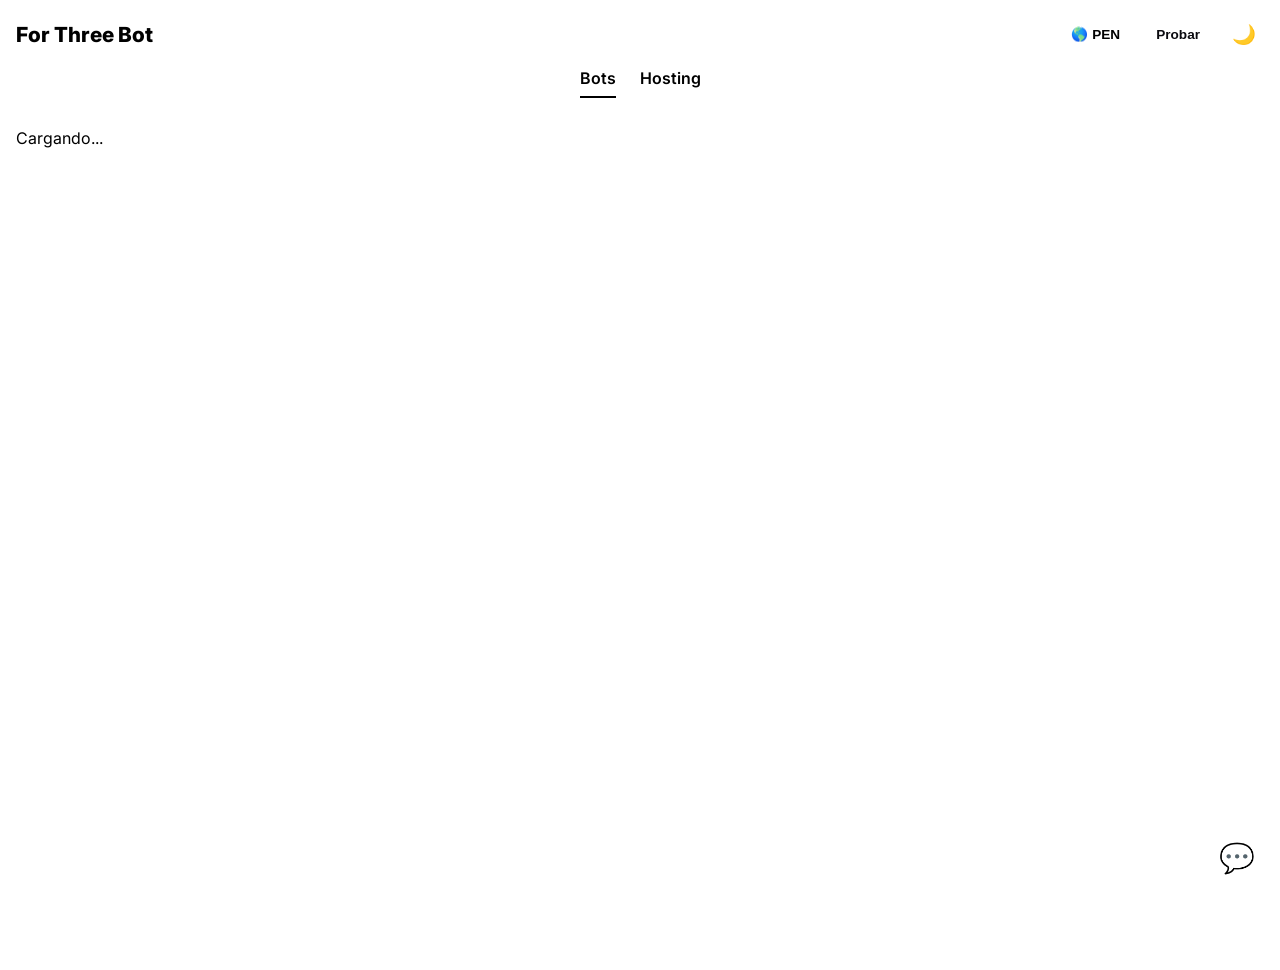
==== index.html @ 016d2f26 "Actualizar index.html" ====
<!DOCTYPE html>
<html lang="es">
<head>
<meta charset="UTF-8">
<meta name="viewport" content="width=device-width,initial-scale=1.0">
<title>For Three Bot</title>
<link href="https://fonts.googleapis.com/css2?family=Inter:wght@600;800&display=swap" rel="stylesheet">
<style>
:root[data-theme="dark"]{--bg:#0a0a0f;--card:#0f172a;--text:#f1f5f9;--muted:#94a3b8;--cyan:#00e5ff;--border:#1e293b;--green:#25D366}
:root[data-theme="light"]{--bg:#f1f5f9;--card:#ffffff;--text:#0f172a;--muted:#64748b;--cyan:#0891b2;--border:#cbd5e1;--green:#16a34a}
*{margin:0;padding:0;box-sizing:border-box;-webkit-tap-highlight-color:transparent}
body{background:var(--bg);color:var(--text);font-family:'Inter',sans-serif;padding-bottom:70px;transition:.3s}
.screen{display:none;min-height:100vh}.screen.active{display:block}
header{position:sticky;top:0;background:var(--bg);z-index:10;padding:14px 16px;border-bottom:1px solid var(--border)}
.topbar{display:flex;justify-content:space-between;align-items:center}
.logo{font-weight:800;font-size:1.3rem}
.currency-btn{background:var(--card);border:1px solid var(--border);padding:8px 12px;border-radius:50px;font-weight:700;cursor:pointer;font-size:.85rem;color:var(--cyan)}
.theme-btn{background:var(--card);border:1px solid var(--border);width:40px;height:40px;border-radius:50%;display:flex;align-items:center;justify-content:center;font-size:1.2rem;cursor:pointer}
.probar-btn{background:var(--cyan);color:#0a0a0f;font-weight:800;padding:8px 16px;border-radius:50px;cursor:pointer;font-size:.85rem;border:0}
.tabs{display:flex;gap:24px;justify-content:center;margin-top:14px}
.tab{color:var(--muted);font-weight:600;cursor:pointer;padding-bottom:8px;border-bottom:2px solid transparent}
.tab.active{color:var(--cyan);border-color:var(--cyan)}
.grid{display:grid;grid-template-columns:1fr 1fr;gap:14px;padding:16px}
.card{background:var(--card);border:1px solid var(--border);border-radius:14px;overflow:hidden}
.card-img{height:140px;background:#000;background-size:cover;background-position:center;position:relative}
.tag{position:absolute;top:10px;left:10px;background:var(--cyan);color:#0a0a0f;font-size:.65rem;font-weight:800;padding:4px 10px;border-radius:6px}
.card-body{padding:12px}
.card-title{font-size:.9rem;font-weight:700;margin-bottom:8px}
.card-price{font-size:1.1rem;font-weight:800;color:var(--cyan);margin-bottom:4px}
.card-price-sub{font-size:.7rem;color:var(--muted);margin-bottom:8px}
.btn-contratar{width:100%;background:var(--cyan);color:#0a0a0f;border:0;padding:12px;border-radius:10px;font-weight:800;cursor:pointer}
.wsp-float{position:fixed;bottom:16px;right:16px;width:54px;height:54px;background:var(--green);border-radius:50%;display:flex;align-items:center;justify-content:center;z-index:50;text-decoration:none;font-size:1.8rem}
</style>
</head>
<body>
<div id="tiendaScreen" class="screen active">
<header>
<div class="topbar">
<div class="logo">For Three Bot</div>
<div style="display:flex;gap:8px;align-items:center">
<button class="currency-btn" id="currencyBtn" onclick="openCurrency()">🌎 PEN</button>
<button class="probar-btn" onclick="show('demoScreen')">Probar</button>
<button class="theme-btn" id="themeBtn" onclick="toggleTheme()">🌙</button>
</div>
</div>
<div class="tabs"><div class="tab active" onclick="setTab('bots', this)">Bots</div><div class="tab" onclick="setTab('hosting', this)">Hosting</div></div>
</header>
<div class="grid" id="productos">Cargando...</div>
</div>

<a class="wsp-float" href="https://wa.me/51936994155" target="_blank">💬</a>
<script>
let currentTC=3.70;let currentCurrency=localStorage.getItem('currency')||'PEN';
const currencies={PEN:{sym:'S/',rate:1},USD:{sym:'$',rate:1/3.70},ARS:{sym:'$',rate:1/3.70*1000},CLP:{sym:'$',rate:1/3.70*950},BOB:{sym:'Bs',rate:1/3.70*7}};
async function getTipoCambio(){const c=localStorage.getItem('tc_pen_usd');const t=localStorage.getItem('tc_pen_usd_time');const d=24*60*60*1000;if(c&&t&&Date.now()-t<d){currentTC=parseFloat(c)}else{try{const r=await fetch('https://api.exchangerate-api.com/v4/latest/USD');const j=await r.json();currentTC=j.rates.PEN;localStorage.setItem('tc_pen_usd',currentTC);localStorage.setItem('tc_pen_usd_time',Date.now())}catch(e){currentTC=3.70}}currencies.USD.rate=1/currentTC;currencies.ARS.rate=1/currentTC*1000;currencies.CLP.rate=1/currentTC*950;currencies.BOB.rate=1/currentTC*7;updateCurrencyBtn();renderProductos()}
//FIN PARTE 1
function formatPrice(p){const c=currencies[currentCurrency];return`${c.sym} ${(p*c.rate).toFixed(2)}`}
function updateCurrencyBtn(){document.getElementById('currencyBtn').textContent=`🌎 ${currentCurrency}`}
function openCurrency(){const l=document.getElementById('currencyList');l.innerHTML=Object.keys(currencies).map(k=>`<div class="currency-item ${k===currentCurrency?'active':''}" onclick="selectCurrency('${k}')"><span>${k}</span><span>${currencies[k].sym}</span></div>`).join('');document.getElementById('currencyModal').classList.add('active')}
function closeCurrency(){document.getElementById('currencyModal').classList.remove('active')}
function selectCurrency(k){currentCurrency=k;localStorage.setItem('currency',k);updateCurrencyBtn();renderProductos();closeCurrency();toast(`Moneda: ${k}`)}
document.addEventListener('DOMContentLoaded',async()=>{await getTipoCambio();loadTheme()});
function loadTheme(){const s=localStorage.getItem('theme')||'dark';document.documentElement.setAttribute('data-theme',s);document.getElementById('themeBtn').textContent=s==='dark'?'🌙':'☀️'}
function toggleTheme(){const n=document.documentElement.getAttribute('data-theme')==='dark'?'light':'dark';document.documentElement.setAttribute('data-theme',n);localStorage.setItem('theme',n);document.getElementById('themeBtn').textContent=n==='dark'?'🌙':'☀️';toast(n==='dark'?'Oscuro':'Claro')}
function show(id){document.querySelectorAll('.screen').forEach(s=>s.classList.remove('active'));document.getElementById(id).classList.add('active')}
function toast(m){const t=document.getElementById('toast');t.textContent=m;t.classList.add('show');setTimeout(()=>t.classList.remove('show'),1500)}
const productosBots=[{id:1,nom:"Bot Grupos WhatsApp",precio:5,img:"https://images.unsplash.com/photo-1677442136019-21780ecad995?q=80&w=600",desc:"Bot completo 24/7. Descargas, IA, Admin.",features:["YT, TikTok, FB, IG","Juegos: PPT, Trivia","IA ChatGPT","Soporte 24/7"]},{id:2,nom:"Bot VIP",precio:25,img:"https://images.unsplash.com/photo-1485827404703-89b55fcc595e?q=80&w=600",desc:"Tu bot con tu marca. 100% único.",features:["Todo lo del Bot Grupos","Comandos propios","Logo propio","Hosting 1GB 1 mes"]}];
const productosHosting=[{id:3,nom:"Hosting 1GB RAM",precio:10,img:"https://images.unsplash.com/photo-1517694712202-14dd9538aa97?q=80&w=600",desc:"Para 1 bot. 99.9% Uptime.",features:["1GB RAM + 10GB SSD","Panel Pterodactyl","Backups diarios","Soporte 24/7"]},{id:4,nom:"Hosting 4GB RAM",precio:25,img:"https://images.unsplash.com/photo-1555066931-4365d14bab8c?q=80&w=600",desc:"Para 3-4 bots pesados.",features:["4GB RAM + 40GB SSD","DDoS Protection","Panel completo","Soporte prioritario"]}];
let currentTab='bots';let currentProduct=null;
function setTab(tab,el){currentTab=tab;document.querySelectorAll('.tab').forEach(t=>t.classList.remove('active'));el.classList.add('active');renderProductos()}
function renderProductos(){const d=currentTab==='bots'?productosBots:productosHosting;document.getElementById('productos').innerHTML=d.map(p=>`<div class="card"><div class="card-img" style="background-image:url('${p.img}')"><span class="tag">DIGITAL</span></div><div class="card-body"><div class="card-title">${p.nom}</div><div class="card-price">${formatPrice(p.precio)}</div><div class="card-price-sub">≈ S/ ${p.precio}.00 PEN</div><button class="btn-contratar" onclick="verInfo(${p.id})">Información</button></div></div>`).join('')}
//FIN PARTE 2
function verInfo(id){const d=currentTab==='bots'?productosBots:productosHosting;currentProduct=d.find(p=>p.id===id);document.getElementById('productDetail').innerHTML=`<div style="width:100%;height:240px;background-size:cover;background-position:center;border-radius:16px;margin-bottom:16px;background-image:url('${currentProduct.img}')"></div><div style="font-size:1.6rem;font-weight:800;margin-bottom:8px">${currentProduct.nom}</div><div style="font-size:2rem;font-weight:800;color:var(--cyan);margin-bottom:4px">${formatPrice(currentProduct.precio)}</div><div style="font-size:.85rem;color:var(--muted);margin-bottom:14px">≈ S/ ${currentProduct.precio}.00 PEN</div><div style="color:var(--muted);margin-bottom:18px">${currentProduct.desc}</div><ul style="list-style:none;margin-bottom:24px;background:var(--card);border:1px solid var(--border);border-radius:12px;padding:12px">${currentProduct.features.map(f=>`<li style="padding:10px 0;border-bottom:1px solid var(--border)">✓ ${f}</li>`).join('')}</ul><button style="width:100%;background:var(--green);color:#fff;border:0;padding:16px;border-radius:12px;font-weight:800;cursor:pointer;margin-bottom:10px" onclick="abrirPago()">Comprar</button><button style="width:100%;background:var(--card);color:var(--text);border:1px solid var(--border);padding:16px;border-radius:12px;font-weight:800;cursor:pointer" onclick="show('tiendaScreen')">← Volver</button>`;show('productScreen')}
function comprarDemo(){currentProduct=productosBots[0];abrirPago()}
const demoVideo=document.getElementById('demoVideo');const soundBtn=document.getElementById('soundBtn');
function openVideo(){document.getElementById('videoScreen').classList.add('active');demoVideo.play();demoVideo.muted=true;soundBtn.textContent='🔇'}
function closeVideo(){demoVideo.pause();demoVideo.currentTime=0;document.getElementById('videoScreen').classList.remove('active')}
function toggleVideoSound(){demoVideo.muted=!demoVideo.muted;soundBtn.textContent=demoVideo.muted?'🔇':'🔊';if(!demoVideo.paused)demoVideo.play()}
//FIN PARTE 3
<div id="demoScreen" class="screen"><header><div class="topbar"><button onclick="show('tiendaScreen')">←</button><div class="logo">For Three Bot</div></div></header><div style="padding:16px"><h1 style="color:var(--cyan);text-align:center">For Three Bot V1</h1><button onclick="comprarDemo()" style="width:100%;background:var(--green);color:#fff;padding:14px;border:0;border-radius:12px;font-weight:800;margin-top:12px">💚 Comprar Bot</button><button onclick="openVideo()" style="width:100%;background:transparent;color:var(--cyan);padding:14px;border:2px solid var(--cyan);border-radius:12px;font-weight:800;margin-top:10px">▶️ Ver cómo funciona</button></div></div>

<div id="videoScreen" class="video-screen" style="position:fixed;inset:0;background:#000;display:none;align-items:center;justify-content:center;z-index:200"><video id="demoVideo" loop playsinline style="width:100%;height:100%;object-fit:contain"><source src="demo.mp4"></video><button id="soundBtn" onclick="toggleVideoSound()" style="position:absolute;bottom:80px;left:24px;width:50px;height:50px;background:var(--cyan);border:0;border-radius:50%;font-size:1.5rem">🔇</button><button onclick="closeVideo()" style="position:absolute;bottom:20px;width:calc(100% - 32px);padding:14px;background:var(--card);border:1px solid var(--border);color:var(--text);border-radius:12px;font-weight:800">← Volver</button></div>

<div id="productScreen" class="screen"><header><div class="topbar"><button onclick="show('tiendaScreen')">←</button><div class="logo">Detalle</div></div></header><div style="padding:16px" id="productDetail"></div></div>

<div id="currencyModal" class="modal"><div class="modal-box"><h3>Elige tu moneda</h3><div id="currencyList" style="margin-top:12px"></div><button onclick="closeCurrency()" style="width:100%;margin-top:12px;padding:12px;background:var(--border);border:0;border-radius:12px;color:var(--text);font-weight:700;cursor:pointer">Cerrar</button></div></div>

<div id="pagoModal" class="modal"><div class="modal-box">
<h3>Checkout</h3>
<div style="display:flex;gap:8px;margin:16px 0;overflow-x:auto"><button class="payment-tab active" onclick="selectPayment('yape',event)">💜 Yape</button><button class="payment-tab" onclick="selectPayment('paypal',event)">🅿️ PayPal</button></div>
<div id="montoTotal" style="font-size:2rem;font-weight:800;color:var(--cyan);text-align:center;margin:16px 0">S/ 0.00</div>
<div id="tcInfo" style="font-size:.8rem;color:var(--muted);text-align:center;margin-bottom:12px">TC: Cargando...</div>
<div id="yapeContent"><p style="text-align:center;color:var(--muted)">Yapea a: 936994155</p></div>
<div id="paypalContent" style="display:none"><div style="background:rgba(0,0,0,.1);border:1px solid var(--border);border-radius:12px;padding:12px"><div style="display:flex;justify-content:space-between;padding:8px 0"><span>Subtotal</span><span id="paypalSubtotal">$0.00</span></div><div style="display:flex;justify-content:space-between;padding:8px 0"><span>Fee 5.4% + $0.30</span><span id="paypalFee">$0.00</span></div><div style="display:flex;justify-content:space-between;padding:8px 0;font-weight:800;color:var(--cyan)"><span>Total</span><span id="paypalTotal">$0.00</span></div></div><a id="paypalLink" target="_blank" style="display:block;width:100%;background:#0070ba;color:#fff;text-align:center;padding:14px;border-radius:12px;font-weight:800;margin-top:12px;text-decoration:none">Pagar con PayPal</a></div>
<button id="wspBtn" style="width:100%;background:var(--green);color:#fff;border:0;padding:14px;border-radius:12px;font-weight:800;margin-top:12px;cursor:pointer">💬 Enviar Comprobante</button>
<button onclick="cerrarPago()" style="width:100%;margin-top:8px;padding:12px;background:var(--border);border:0;border-radius:12px;color:var(--text);font-weight:700;cursor:pointer">Cerrar</button>
</div></div>

<div id="toast" class="toast"></div>
<script>
function abrirPago(){document.getElementById('pagoModal').classList.add('active');updateMontos()}
function cerrarPago(){document.getElementById('pagoModal').classList.remove('active')}
function selectPayment(t,ev){document.querySelectorAll('#paypalContent,#yapeContent').forEach(e=>e.style.display='none');document.querySelectorAll('.payment-tab').forEach(e=>e.classList.remove('active'));ev.target.classList.add('active');document.getElementById(t+'Content').style.display='block'}
function updateMontos(){const p=currentProduct.precio;const usd=p/currentTC;const fee=usd*0.054+0.30;const total=usd+fee;document.getElementById('montoTotal').textContent=`S/ ${p}.00`;document.getElementById('tcInfo').textContent=`TC del día: S/ ${currentTC.toFixed(2)}`;document.getElementById('paypalSubtotal').textContent=`$${usd.toFixed(2)}`;document.getElementById('paypalFee').textContent=`$${fee.toFixed(2)}`;document.getElementById('paypalTotal').textContent=`$${total.toFixed(2)}`;document.getElementById('paypalLink').href=`https://paypal.me/tuusuario/${total.toFixed(2)}`}
document.getElementById('wspBtn').onclick=()=>{window.open(`https://wa.me/51936994155?text=${encodeURIComponent(`Hola! Comprobante de ${currentProduct.nom} - S/ ${currentProduct.precio}.00`)}`,'_blank')}
</script>
</body>
</html>
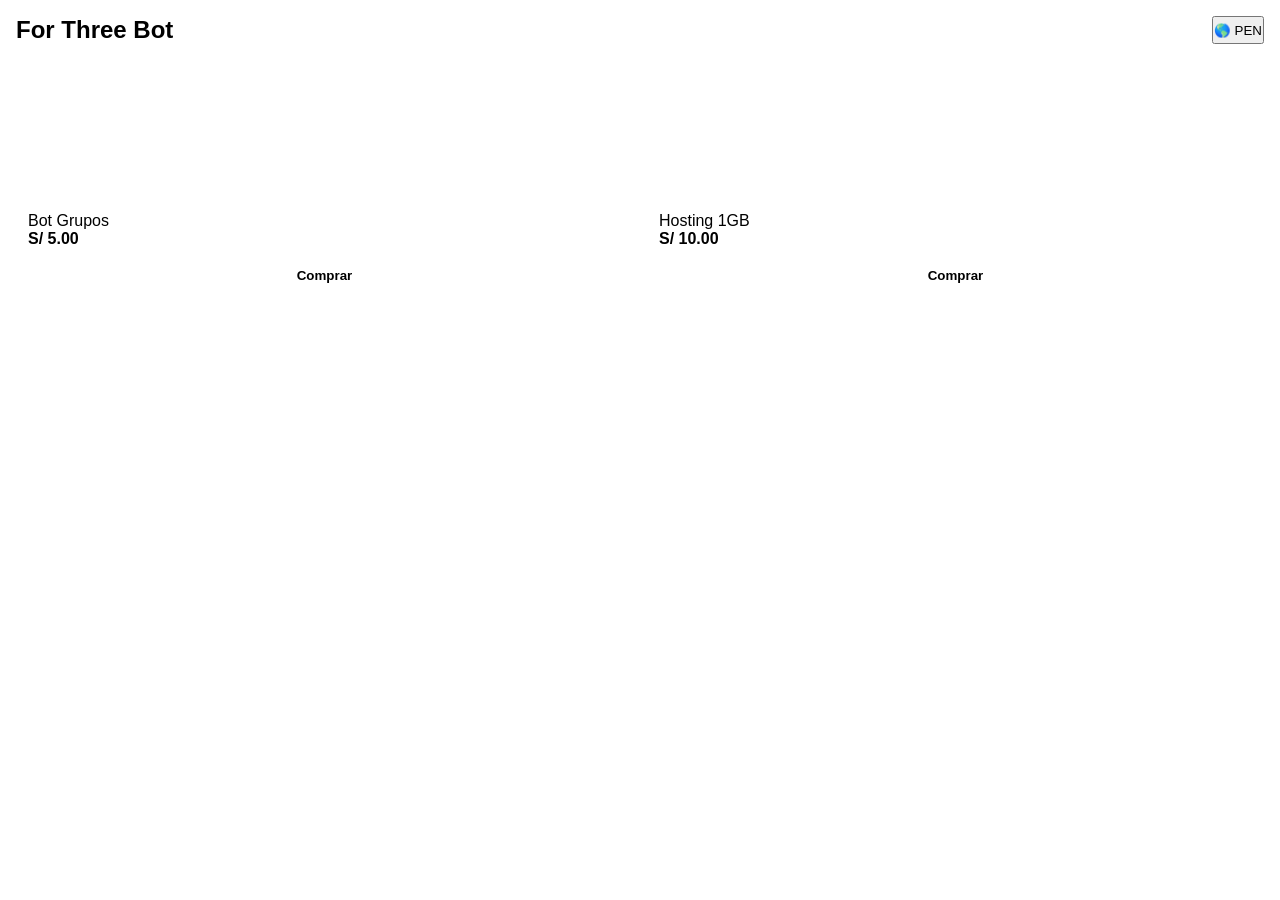
==== commit 9cb37824: "Actualizar index.html" ====
--- a/index.html
+++ b/index.html
@@ -1,108 +1 @@
-<!DOCTYPE html>
-<html lang="es">
-<head>
-<meta charset="UTF-8">
-<meta name="viewport" content="width=device-width,initial-scale=1.0">
-<title>For Three Bot</title>
-<link href="https://fonts.googleapis.com/css2?family=Inter:wght@600;800&display=swap" rel="stylesheet">
-<style>
-:root[data-theme="dark"]{--bg:#0a0a0f;--card:#0f172a;--text:#f1f5f9;--muted:#94a3b8;--cyan:#00e5ff;--border:#1e293b;--green:#25D366}
-:root[data-theme="light"]{--bg:#f1f5f9;--card:#ffffff;--text:#0f172a;--muted:#64748b;--cyan:#0891b2;--border:#cbd5e1;--green:#16a34a}
-*{margin:0;padding:0;box-sizing:border-box;-webkit-tap-highlight-color:transparent}
-body{background:var(--bg);color:var(--text);font-family:'Inter',sans-serif;padding-bottom:70px;transition:.3s}
-.screen{display:none;min-height:100vh}.screen.active{display:block}
-header{position:sticky;top:0;background:var(--bg);z-index:10;padding:14px 16px;border-bottom:1px solid var(--border)}
-.topbar{display:flex;justify-content:space-between;align-items:center}
-.logo{font-weight:800;font-size:1.3rem}
-.currency-btn{background:var(--card);border:1px solid var(--border);padding:8px 12px;border-radius:50px;font-weight:700;cursor:pointer;font-size:.85rem;color:var(--cyan)}
-.theme-btn{background:var(--card);border:1px solid var(--border);width:40px;height:40px;border-radius:50%;display:flex;align-items:center;justify-content:center;font-size:1.2rem;cursor:pointer}
-.probar-btn{background:var(--cyan);color:#0a0a0f;font-weight:800;padding:8px 16px;border-radius:50px;cursor:pointer;font-size:.85rem;border:0}
-.tabs{display:flex;gap:24px;justify-content:center;margin-top:14px}
-.tab{color:var(--muted);font-weight:600;cursor:pointer;padding-bottom:8px;border-bottom:2px solid transparent}
-.tab.active{color:var(--cyan);border-color:var(--cyan)}
-.grid{display:grid;grid-template-columns:1fr 1fr;gap:14px;padding:16px}
-.card{background:var(--card);border:1px solid var(--border);border-radius:14px;overflow:hidden}
-.card-img{height:140px;background:#000;background-size:cover;background-position:center;position:relative}
-.tag{position:absolute;top:10px;left:10px;background:var(--cyan);color:#0a0a0f;font-size:.65rem;font-weight:800;padding:4px 10px;border-radius:6px}
-.card-body{padding:12px}
-.card-title{font-size:.9rem;font-weight:700;margin-bottom:8px}
-.card-price{font-size:1.1rem;font-weight:800;color:var(--cyan);margin-bottom:4px}
-.card-price-sub{font-size:.7rem;color:var(--muted);margin-bottom:8px}
-.btn-contratar{width:100%;background:var(--cyan);color:#0a0a0f;border:0;padding:12px;border-radius:10px;font-weight:800;cursor:pointer}
-.wsp-float{position:fixed;bottom:16px;right:16px;width:54px;height:54px;background:var(--green);border-radius:50%;display:flex;align-items:center;justify-content:center;z-index:50;text-decoration:none;font-size:1.8rem}
-</style>
-</head>
-<body>
-<div id="tiendaScreen" class="screen active">
-<header>
-<div class="topbar">
-<div class="logo">For Three Bot</div>
-<div style="display:flex;gap:8px;align-items:center">
-<button class="currency-btn" id="currencyBtn" onclick="openCurrency()">🌎 PEN</button>
-<button class="probar-btn" onclick="show('demoScreen')">Probar</button>
-<button class="theme-btn" id="themeBtn" onclick="toggleTheme()">🌙</button>
-</div>
-</div>
-<div class="tabs"><div class="tab active" onclick="setTab('bots', this)">Bots</div><div class="tab" onclick="setTab('hosting', this)">Hosting</div></div>
-</header>
-<div class="grid" id="productos">Cargando...</div>
-</div>
-
-<a class="wsp-float" href="https://wa.me/51936994155" target="_blank">💬</a>
-<script>
-let currentTC=3.70;let currentCurrency=localStorage.getItem('currency')||'PEN';
-const currencies={PEN:{sym:'S/',rate:1},USD:{sym:'$',rate:1/3.70},ARS:{sym:'$',rate:1/3.70*1000},CLP:{sym:'$',rate:1/3.70*950},BOB:{sym:'Bs',rate:1/3.70*7}};
-async function getTipoCambio(){const c=localStorage.getItem('tc_pen_usd');const t=localStorage.getItem('tc_pen_usd_time');const d=24*60*60*1000;if(c&&t&&Date.now()-t<d){currentTC=parseFloat(c)}else{try{const r=await fetch('https://api.exchangerate-api.com/v4/latest/USD');const j=await r.json();currentTC=j.rates.PEN;localStorage.setItem('tc_pen_usd',currentTC);localStorage.setItem('tc_pen_usd_time',Date.now())}catch(e){currentTC=3.70}}currencies.USD.rate=1/currentTC;currencies.ARS.rate=1/currentTC*1000;currencies.CLP.rate=1/currentTC*950;currencies.BOB.rate=1/currentTC*7;updateCurrencyBtn();renderProductos()}
-//FIN PARTE 1
-function formatPrice(p){const c=currencies[currentCurrency];return`${c.sym} ${(p*c.rate).toFixed(2)}`}
-function updateCurrencyBtn(){document.getElementById('currencyBtn').textContent=`🌎 ${currentCurrency}`}
-function openCurrency(){const l=document.getElementById('currencyList');l.innerHTML=Object.keys(currencies).map(k=>`<div class="currency-item ${k===currentCurrency?'active':''}" onclick="selectCurrency('${k}')"><span>${k}</span><span>${currencies[k].sym}</span></div>`).join('');document.getElementById('currencyModal').classList.add('active')}
-function closeCurrency(){document.getElementById('currencyModal').classList.remove('active')}
-function selectCurrency(k){currentCurrency=k;localStorage.setItem('currency',k);updateCurrencyBtn();renderProductos();closeCurrency();toast(`Moneda: ${k}`)}
-document.addEventListener('DOMContentLoaded',async()=>{await getTipoCambio();loadTheme()});
-function loadTheme(){const s=localStorage.getItem('theme')||'dark';document.documentElement.setAttribute('data-theme',s);document.getElementById('themeBtn').textContent=s==='dark'?'🌙':'☀️'}
-function toggleTheme(){const n=document.documentElement.getAttribute('data-theme')==='dark'?'light':'dark';document.documentElement.setAttribute('data-theme',n);localStorage.setItem('theme',n);document.getElementById('themeBtn').textContent=n==='dark'?'🌙':'☀️';toast(n==='dark'?'Oscuro':'Claro')}
-function show(id){document.querySelectorAll('.screen').forEach(s=>s.classList.remove('active'));document.getElementById(id).classList.add('active')}
-function toast(m){const t=document.getElementById('toast');t.textContent=m;t.classList.add('show');setTimeout(()=>t.classList.remove('show'),1500)}
-const productosBots=[{id:1,nom:"Bot Grupos WhatsApp",precio:5,img:"https://images.unsplash.com/photo-1677442136019-21780ecad995?q=80&w=600",desc:"Bot completo 24/7. Descargas, IA, Admin.",features:["YT, TikTok, FB, IG","Juegos: PPT, Trivia","IA ChatGPT","Soporte 24/7"]},{id:2,nom:"Bot VIP",precio:25,img:"https://images.unsplash.com/photo-1485827404703-89b55fcc595e?q=80&w=600",desc:"Tu bot con tu marca. 100% único.",features:["Todo lo del Bot Grupos","Comandos propios","Logo propio","Hosting 1GB 1 mes"]}];
-const productosHosting=[{id:3,nom:"Hosting 1GB RAM",precio:10,img:"https://images.unsplash.com/photo-1517694712202-14dd9538aa97?q=80&w=600",desc:"Para 1 bot. 99.9% Uptime.",features:["1GB RAM + 10GB SSD","Panel Pterodactyl","Backups diarios","Soporte 24/7"]},{id:4,nom:"Hosting 4GB RAM",precio:25,img:"https://images.unsplash.com/photo-1555066931-4365d14bab8c?q=80&w=600",desc:"Para 3-4 bots pesados.",features:["4GB RAM + 40GB SSD","DDoS Protection","Panel completo","Soporte prioritario"]}];
-let currentTab='bots';let currentProduct=null;
-function setTab(tab,el){currentTab=tab;document.querySelectorAll('.tab').forEach(t=>t.classList.remove('active'));el.classList.add('active');renderProductos()}
-function renderProductos(){const d=currentTab==='bots'?productosBots:productosHosting;document.getElementById('productos').innerHTML=d.map(p=>`<div class="card"><div class="card-img" style="background-image:url('${p.img}')"><span class="tag">DIGITAL</span></div><div class="card-body"><div class="card-title">${p.nom}</div><div class="card-price">${formatPrice(p.precio)}</div><div class="card-price-sub">≈ S/ ${p.precio}.00 PEN</div><button class="btn-contratar" onclick="verInfo(${p.id})">Información</button></div></div>`).join('')}
-//FIN PARTE 2
-function verInfo(id){const d=currentTab==='bots'?productosBots:productosHosting;currentProduct=d.find(p=>p.id===id);document.getElementById('productDetail').innerHTML=`<div style="width:100%;height:240px;background-size:cover;background-position:center;border-radius:16px;margin-bottom:16px;background-image:url('${currentProduct.img}')"></div><div style="font-size:1.6rem;font-weight:800;margin-bottom:8px">${currentProduct.nom}</div><div style="font-size:2rem;font-weight:800;color:var(--cyan);margin-bottom:4px">${formatPrice(currentProduct.precio)}</div><div style="font-size:.85rem;color:var(--muted);margin-bottom:14px">≈ S/ ${currentProduct.precio}.00 PEN</div><div style="color:var(--muted);margin-bottom:18px">${currentProduct.desc}</div><ul style="list-style:none;margin-bottom:24px;background:var(--card);border:1px solid var(--border);border-radius:12px;padding:12px">${currentProduct.features.map(f=>`<li style="padding:10px 0;border-bottom:1px solid var(--border)">✓ ${f}</li>`).join('')}</ul><button style="width:100%;background:var(--green);color:#fff;border:0;padding:16px;border-radius:12px;font-weight:800;cursor:pointer;margin-bottom:10px" onclick="abrirPago()">Comprar</button><button style="width:100%;background:var(--card);color:var(--text);border:1px solid var(--border);padding:16px;border-radius:12px;font-weight:800;cursor:pointer" onclick="show('tiendaScreen')">← Volver</button>`;show('productScreen')}
-function comprarDemo(){currentProduct=productosBots[0];abrirPago()}
-const demoVideo=document.getElementById('demoVideo');const soundBtn=document.getElementById('soundBtn');
-function openVideo(){document.getElementById('videoScreen').classList.add('active');demoVideo.play();demoVideo.muted=true;soundBtn.textContent='🔇'}
-function closeVideo(){demoVideo.pause();demoVideo.currentTime=0;document.getElementById('videoScreen').classList.remove('active')}
-function toggleVideoSound(){demoVideo.muted=!demoVideo.muted;soundBtn.textContent=demoVideo.muted?'🔇':'🔊';if(!demoVideo.paused)demoVideo.play()}
-//FIN PARTE 3
-<div id="demoScreen" class="screen"><header><div class="topbar"><button onclick="show('tiendaScreen')">←</button><div class="logo">For Three Bot</div></div></header><div style="padding:16px"><h1 style="color:var(--cyan);text-align:center">For Three Bot V1</h1><button onclick="comprarDemo()" style="width:100%;background:var(--green);color:#fff;padding:14px;border:0;border-radius:12px;font-weight:800;margin-top:12px">💚 Comprar Bot</button><button onclick="openVideo()" style="width:100%;background:transparent;color:var(--cyan);padding:14px;border:2px solid var(--cyan);border-radius:12px;font-weight:800;margin-top:10px">▶️ Ver cómo funciona</button></div></div>
-
-<div id="videoScreen" class="video-screen" style="position:fixed;inset:0;background:#000;display:none;align-items:center;justify-content:center;z-index:200"><video id="demoVideo" loop playsinline style="width:100%;height:100%;object-fit:contain"><source src="demo.mp4"></video><button id="soundBtn" onclick="toggleVideoSound()" style="position:absolute;bottom:80px;left:24px;width:50px;height:50px;background:var(--cyan);border:0;border-radius:50%;font-size:1.5rem">🔇</button><button onclick="closeVideo()" style="position:absolute;bottom:20px;width:calc(100% - 32px);padding:14px;background:var(--card);border:1px solid var(--border);color:var(--text);border-radius:12px;font-weight:800">← Volver</button></div>
-
-<div id="productScreen" class="screen"><header><div class="topbar"><button onclick="show('tiendaScreen')">←</button><div class="logo">Detalle</div></div></header><div style="padding:16px" id="productDetail"></div></div>
-
-<div id="currencyModal" class="modal"><div class="modal-box"><h3>Elige tu moneda</h3><div id="currencyList" style="margin-top:12px"></div><button onclick="closeCurrency()" style="width:100%;margin-top:12px;padding:12px;background:var(--border);border:0;border-radius:12px;color:var(--text);font-weight:700;cursor:pointer">Cerrar</button></div></div>
-
-<div id="pagoModal" class="modal"><div class="modal-box">
-<h3>Checkout</h3>
-<div style="display:flex;gap:8px;margin:16px 0;overflow-x:auto"><button class="payment-tab active" onclick="selectPayment('yape',event)">💜 Yape</button><button class="payment-tab" onclick="selectPayment('paypal',event)">🅿️ PayPal</button></div>
-<div id="montoTotal" style="font-size:2rem;font-weight:800;color:var(--cyan);text-align:center;margin:16px 0">S/ 0.00</div>
-<div id="tcInfo" style="font-size:.8rem;color:var(--muted);text-align:center;margin-bottom:12px">TC: Cargando...</div>
-<div id="yapeContent"><p style="text-align:center;color:var(--muted)">Yapea a: 936994155</p></div>
-<div id="paypalContent" style="display:none"><div style="background:rgba(0,0,0,.1);border:1px solid var(--border);border-radius:12px;padding:12px"><div style="display:flex;justify-content:space-between;padding:8px 0"><span>Subtotal</span><span id="paypalSubtotal">$0.00</span></div><div style="display:flex;justify-content:space-between;padding:8px 0"><span>Fee 5.4% + $0.30</span><span id="paypalFee">$0.00</span></div><div style="display:flex;justify-content:space-between;padding:8px 0;font-weight:800;color:var(--cyan)"><span>Total</span><span id="paypalTotal">$0.00</span></div></div><a id="paypalLink" target="_blank" style="display:block;width:100%;background:#0070ba;color:#fff;text-align:center;padding:14px;border-radius:12px;font-weight:800;margin-top:12px;text-decoration:none">Pagar con PayPal</a></div>
-<button id="wspBtn" style="width:100%;background:var(--green);color:#fff;border:0;padding:14px;border-radius:12px;font-weight:800;margin-top:12px;cursor:pointer">💬 Enviar Comprobante</button>
-<button onclick="cerrarPago()" style="width:100%;margin-top:8px;padding:12px;background:var(--border);border:0;border-radius:12px;color:var(--text);font-weight:700;cursor:pointer">Cerrar</button>
-</div></div>
-
-<div id="toast" class="toast"></div>
-<script>
-function abrirPago(){document.getElementById('pagoModal').classList.add('active');updateMontos()}
-function cerrarPago(){document.getElementById('pagoModal').classList.remove('active')}
-function selectPayment(t,ev){document.querySelectorAll('#paypalContent,#yapeContent').forEach(e=>e.style.display='none');document.querySelectorAll('.payment-tab').forEach(e=>e.classList.remove('active'));ev.target.classList.add('active');document.getElementById(t+'Content').style.display='block'}
-function updateMontos(){const p=currentProduct.precio;const usd=p/currentTC;const fee=usd*0.054+0.30;const total=usd+fee;document.getElementById('montoTotal').textContent=`S/ ${p}.00`;document.getElementById('tcInfo').textContent=`TC del día: S/ ${currentTC.toFixed(2)}`;document.getElementById('paypalSubtotal').textContent=`$${usd.toFixed(2)}`;document.getElementById('paypalFee').textContent=`$${fee.toFixed(2)}`;document.getElementById('paypalTotal').textContent=`$${total.toFixed(2)}`;document.getElementById('paypalLink').href=`https://paypal.me/tuusuario/${total.toFixed(2)}`}
-document.getElementById('wspBtn').onclick=()=>{window.open(`https://wa.me/51936994155?text=${encodeURIComponent(`Hola! Comprobante de ${currentProduct.nom} - S/ ${currentProduct.precio}.00`)}`,'_blank')}
-</script>
-</body>
-</html>
+<!DOCTYPE html><html lang="es"><head><meta charset="UTF-8"><meta name="viewport" content="width=device-width,initial-scale=1.0"><title>For Three Bot</title><style>:root[data-theme="dark"]{--bg:#0a0a0f;--card:#0f172a;--text:#f1f5f9;--muted:#94a3b8;--cyan:#00e5ff;--border:#1e293b;--green:#25D366}:root[data-theme="light"]{--bg:#f1f5f9;--card:#fff;--text:#0f172a;--muted:#64748b;--cyan:#0891b2;--border:#cbd5e1;--green:#16a34a}*{margin:0;padding:0;box-sizing:border-box}body{background:var(--bg);color:var(--text);font-family:Inter,sans-serif;padding:16px}.screen{display:none}.screen.active{display:block}.topbar{display:flex;justify-content:space-between}.grid{display:grid;grid-template-columns:1fr 1fr;gap:14px;margin-top:16px}.card{background:var(--card);border:1px solid var(--border);border-radius:14px;overflow:hidden}.card-img{height:140px;background-size:cover}.card-body{padding:12px}.card-price{color:var(--cyan);font-weight:800}.btn{background:var(--cyan);color:#000;border:0;padding:12px;border-radius:10px;width:100%;font-weight:800;margin-top:8px}</style></head><body><div id="tiendaScreen" class="screen active"><div class="topbar"><h2>For Three Bot</h2><button id="currencyBtn" onclick="alert('USD, PEN, ARS')">🌎 PEN</button></div><div class="grid" id="productos">Cargando...</div></div><script>let currentTC=3.70;const products=[{nom:"Bot Grupos",precio:5,img:"https://images.unsplash.com/photo-1677442136019-21780ecad995?q=80&w=600"},{nom:"Hosting 1GB",precio:10,img:"https://images.unsplash.com/photo-1517694712202-14dd9538aa97?q=80&w=600"}];async function getTipoCambio(){try{const r=await fetch('https://api.exchangerate-api.com/v4/latest/USD');const j=await r.json();currentTC=j.rates.PEN}catch(e){currentTC=3.70}renderProductos()}function renderProductos(){document.getElementById('productos').innerHTML=products.map(p=>`<div class="card"><div class="card-img" style="background-image:url('${p.img}')"></div><div class="card-body"><div>${p.nom}</div><div class="card-price">S/ ${p.precio}.00</div><button class="btn">Comprar</button></div></div>`).join('')}document.addEventListener('DOMContentLoaded',getTipoCambio);</script></body></html>
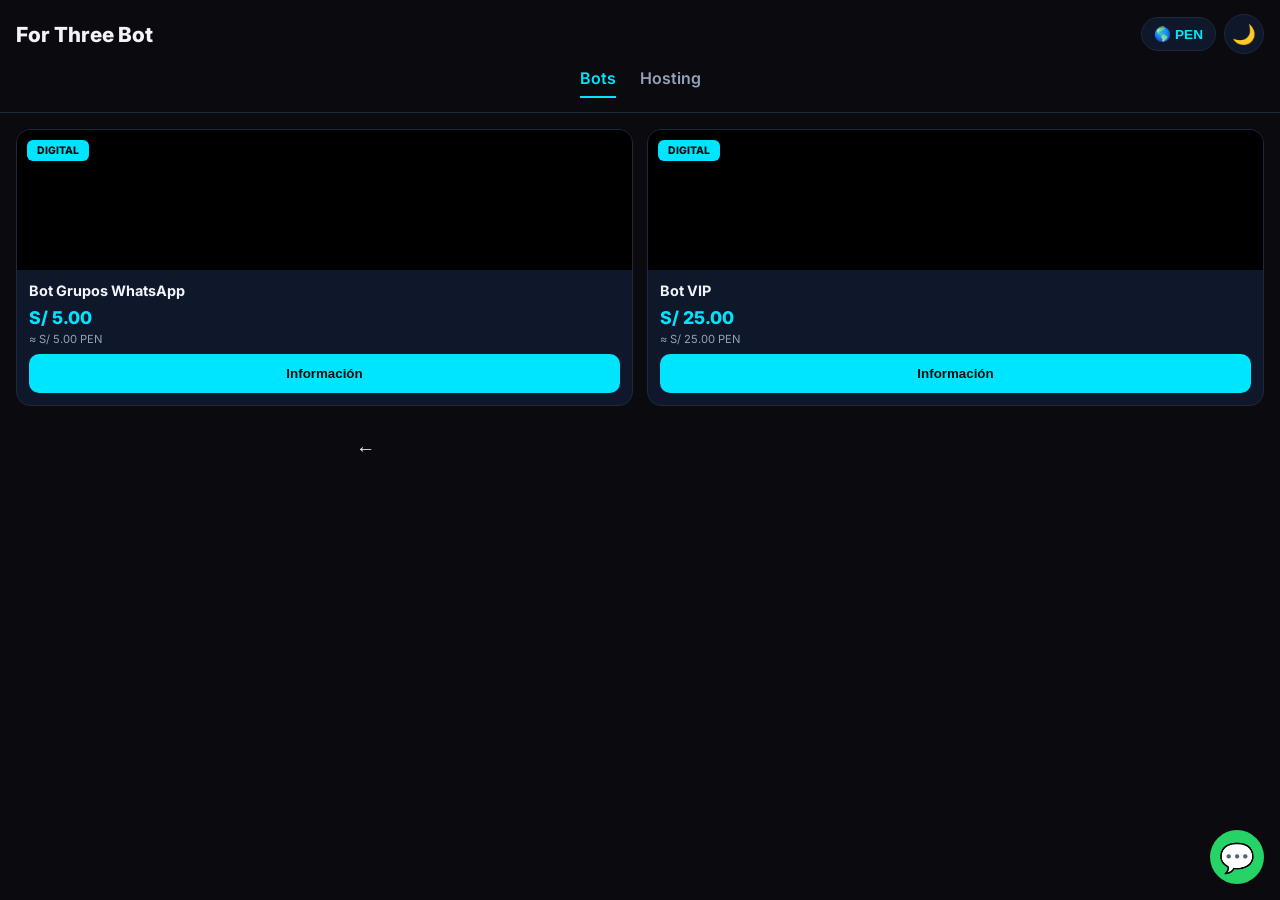
==== commit 3c1aeee3: "Actualizar index.html" ====
--- a/index.html
+++ b/index.html
@@ -1 +1,132 @@
-<!DOCTYPE html><html lang="es"><head><meta charset="UTF-8"><meta name="viewport" content="width=device-width,initial-scale=1.0"><title>For Three Bot</title><style>:root[data-theme="dark"]{--bg:#0a0a0f;--card:#0f172a;--text:#f1f5f9;--muted:#94a3b8;--cyan:#00e5ff;--border:#1e293b;--green:#25D366}:root[data-theme="light"]{--bg:#f1f5f9;--card:#fff;--text:#0f172a;--muted:#64748b;--cyan:#0891b2;--border:#cbd5e1;--green:#16a34a}*{margin:0;padding:0;box-sizing:border-box}body{background:var(--bg);color:var(--text);font-family:Inter,sans-serif;padding:16px}.screen{display:none}.screen.active{display:block}.topbar{display:flex;justify-content:space-between}.grid{display:grid;grid-template-columns:1fr 1fr;gap:14px;margin-top:16px}.card{background:var(--card);border:1px solid var(--border);border-radius:14px;overflow:hidden}.card-img{height:140px;background-size:cover}.card-body{padding:12px}.card-price{color:var(--cyan);font-weight:800}.btn{background:var(--cyan);color:#000;border:0;padding:12px;border-radius:10px;width:100%;font-weight:800;margin-top:8px}</style></head><body><div id="tiendaScreen" class="screen active"><div class="topbar"><h2>For Three Bot</h2><button id="currencyBtn" onclick="alert('USD, PEN, ARS')">🌎 PEN</button></div><div class="grid" id="productos">Cargando...</div></div><script>let currentTC=3.70;const products=[{nom:"Bot Grupos",precio:5,img:"https://images.unsplash.com/photo-1677442136019-21780ecad995?q=80&w=600"},{nom:"Hosting 1GB",precio:10,img:"https://images.unsplash.com/photo-1517694712202-14dd9538aa97?q=80&w=600"}];async function getTipoCambio(){try{const r=await fetch('https://api.exchangerate-api.com/v4/latest/USD');const j=await r.json();currentTC=j.rates.PEN}catch(e){currentTC=3.70}renderProductos()}function renderProductos(){document.getElementById('productos').innerHTML=products.map(p=>`<div class="card"><div class="card-img" style="background-image:url('${p.img}')"></div><div class="card-body"><div>${p.nom}</div><div class="card-price">S/ ${p.precio}.00</div><button class="btn">Comprar</button></div></div>`).join('')}document.addEventListener('DOMContentLoaded',getTipoCambio);</script></body></html>+<!DOCTYPE html>
+<html lang="es">
+<head>
+<meta charset="UTF-8">
+<meta name="viewport" content="width=device-width,initial-scale=1.0">
+<title>For Three Bot</title>
+<link href="https://fonts.googleapis.com/css2?family=Inter:wght@600;800&display=swap" rel="stylesheet">
+<style>
+:root[data-theme="dark"]{--bg:#0a0a0f;--card:#0f172a;--text:#f1f5f9;--muted:#94a3b8;--cyan:#00e5ff;--border:#1e293b;--green:#25D366}
+:root[data-theme="light"]{--bg:#f1f5f9;--card:#ffffff;--text:#0f172a;--muted:#64748b;--cyan:#0891b2;--border:#cbd5e1;--green:#16a34a}
+*{margin:0;padding:0;box-sizing:border-box}
+body{background:var(--bg);color:var(--text);font-family:'Inter',sans-serif;padding-bottom:70px}
+header{position:sticky;top:0;background:var(--bg);z-index:10;padding:14px 16px;border-bottom:1px solid var(--border)}
+.topbar{display:flex;justify-content:space-between;align-items:center}
+.logo{font-weight:800;font-size:1.3rem}
+.currency-btn{background:var(--card);border:1px solid var(--border);padding:8px 12px;border-radius:50px;font-weight:700;cursor:pointer;font-size:.85rem;color:var(--cyan)}
+.theme-btn{background:var(--card);border:1px solid var(--border);width:40px;height:40px;border-radius:50%;display:flex;align-items:center;justify-content:center;font-size:1.2rem;cursor:pointer}
+.tabs{display:flex;gap:24px;justify-content:center;margin-top:14px}
+.tab{color:var(--muted);font-weight:600;cursor:pointer;padding-bottom:8px;border-bottom:2px solid transparent}
+.tab.active{color:var(--cyan);border-color:var(--cyan)}
+.grid{display:grid;grid-template-columns:1fr 1fr;gap:14px;padding:16px}
+.card{background:var(--card);border:1px solid var(--border);border-radius:14px;overflow:hidden}
+.card-img{height:140px;background:#000;background-size:cover;background-position:center;position:relative}
+.tag{position:absolute;top:10px;left:10px;background:var(--cyan);color:#0a0a0f;font-size:.65rem;font-weight:800;padding:4px 10px;border-radius:6px}
+.card-body{padding:12px}
+.card-title{font-size:.9rem;font-weight:700;margin-bottom:8px}
+.card-price{font-size:1.1rem;font-weight:800;color:var(--cyan);margin-bottom:4px}
+.card-price-sub{font-size:.7rem;color:var(--muted);margin-bottom:8px}
+.btn-contratar{width:100%;background:var(--cyan);color:#0a0a0f;border:0;padding:12px;border-radius:10px;font-weight:800;cursor:pointer}
+.modal{position:fixed;inset:0;background:rgba(0,0,0,.7);backdrop-filter:blur(12px);display:none;align-items:center;justify-content:center;z-index:99;padding:16px}
+.modal.active{display:flex}
+.modal-box{background:var(--card);border:1px solid var(--cyan);border-radius:20px;width:100%;max-width:380px;padding:16px}
+.currency-item{padding:12px;border:1px solid var(--border);border-radius:12px;cursor:pointer;margin-bottom:8px;display:flex;justify-content:space-between}
+.currency-item.active{background:var(--cyan);color:#0a0a0f}
+.toast{position:fixed;bottom:80px;left:50%;transform:translateX(-50%);background:var(--card);border:1px solid var(--cyan);padding:10px 14px;border-radius:8px;opacity:0;transition:.2s;z-index:999}
+.toast.show{opacity:1}
+.wsp-float{position:fixed;bottom:16px;right:16px;width:54px;height:54px;background:var(--green);border-radius:50%;display:flex;align-items:center;justify-content:center;z-index:50;text-decoration:none;font-size:1.8rem}
+</style>
+</head>
+<body>
+<div id="tiendaScreen" class="screen active">
+<header>
+<div class="topbar">
+<div class="logo">For Three Bot</div>
+<div style="display:flex;gap:8px;align-items:center">
+<button class="currency-btn" id="currencyBtn" onclick="openCurrency()">🌎 PEN</button>
+<button class="theme-btn" id="themeBtn" onclick="toggleTheme()">🌙</button>
+</div>
+</div>
+<div class="tabs"><div class="tab active" onclick="setTab('bots', this)">Bots</div><div class="tab" onclick="setTab('hosting', this)">Hosting</div></div>
+</header>
+<div class="grid" id="productos">Cargando...</div>
+</div>
+
+<div id="productScreen" class="screen" style="padding:16px;max-width:600px;margin:0 auto">
+<header style="position:static;border:0;padding:0 0 16px 0"><button onclick="show('tiendaScreen')" style="background:0;border:0;color:var(--text);font-size:1.2rem;cursor:pointer">←</button></header>
+<div id="productDetail"></div>
+</div>
+
+<div id="currencyModal" class="modal"><div class="modal-box">
+<h3>Elige tu moneda</h3>
+<div id="currencyList" style="margin-top:12px"></div>
+<button onclick="closeCurrency()" style="width:100%;margin-top:12px;padding:12px;background:var(--border);border:0;border-radius:12px;color:var(--text);font-weight:700;cursor:pointer">Cerrar</button>
+</div></div>
+
+<div id="pagoModal" class="modal"><div class="modal-box">
+<h3>Checkout</h3>
+<div style="display:flex;gap:8px;margin:16px 0;overflow-x:auto">
+<button class="payment-tab active" onclick="selectPayment('yape',event)">💜 Yape</button>
+<button class="payment-tab" onclick="selectPayment('bank',event)">🏦 BCP</button>
+<button class="payment-tab" onclick="selectPayment('prex',event)">💳 Prex</button>
+<button class="payment-tab" onclick="selectPayment('paypal',event)">🅿️ PayPal</button>
+</div>
+<div id="montoTotal" style="font-size:2rem;font-weight:800;color:var(--cyan);text-align:center;margin:16px 0">S/ 0.00</div>
+<div id="tcInfo" style="font-size:.8rem;color:var(--muted);text-align:center;margin-bottom:12px">TC: Cargando...</div>
+<div id="yapeContent"><p style="text-align:center;color:var(--muted)">Yapea a: 936994155</p></div>
+<div id="bankContent" style="display:none"><p style="text-align:center;color:var(--muted)">CCI: 002-12345678901<br>BCP: For Three Bot</p></div>
+<div id="prexContent" style="display:none"><p style="text-align:center;color:var(--muted)">Prex: 936994155</p></div>
+<div id="paypalContent" style="display:none">
+<div style="background:rgba(0,0,0,.1);border:1px solid var(--border);border-radius:12px;padding:12px">
+<div style="display:flex;justify-content:space-between;padding:8px 0"><span>Subtotal</span><span id="paypalSubtotal">$0.00</span></div>
+<div style="display:flex;justify-content:space-between;padding:8px 0"><span>Fee 5.4% + $0.30</span><span id="paypalFee">$0.00</span></div>
+<div style="display:flex;justify-content:space-between;padding:8px 0;font-weight:800;color:var(--cyan)"><span>Total</span><span id="paypalTotal">$0.00</span></div>
+</div><a id="paypalLink" target="_blank" style="display:block;width:100%;background:#0070ba;color:#fff;text-align:center;padding:14px;border-radius:12px;font-weight:800;margin-top:12px;text-decoration:none">Pagar con PayPal</a>
+</div>
+<button id="wspBtn" style="width:100%;background:var(--green);color:#fff;border:0;padding:14px;border-radius:12px;font-weight:800;margin-top:12px;cursor:pointer">💬 Enviar Comprobante</button>
+<button onclick="cerrarPago()" style="width:100%;margin-top:8px;padding:12px;background:var(--border);border:0;border-radius:12px;color:var(--text);font-weight:700;cursor:pointer">Cerrar</button>
+</div></div>
+
+<a class="wsp-float" href="https://wa.me/51936994155" target="_blank">💬</a>
+<div id="toast" class="toast"></div>
+
+<script>
+let currentTC=3.70;let currentCurrency=localStorage.getItem('currency')||'PEN';
+const currencies={PEN:{sym:'S/',rate:1},USD:{sym:'$',rate:1/3.70},ARS:{sym:'$',rate:1/3.70*1000},CLP:{sym:'$',rate:1/3.70*950},BOB:{sym:'Bs',rate:1/3.70*7}};
+
+async function getTipoCambio(){
+  const c=localStorage.getItem('tc_pen_usd');const t=localStorage.getItem('tc_pen_usd_time');const d=24*60*60*1000;
+  if(c&&t&&Date.now()-t<d){currentTC=parseFloat(c)}else{
+    try{const r=await fetch('https://api.exchangerate-api.com/v4/latest/USD');const j=await r.json();currentTC=j.rates.PEN;localStorage.setItem('tc_pen_usd',currentTC);localStorage.setItem('tc_pen_usd_time',Date.now())}
+    catch(e){currentTC=3.70}
+  }
+  currencies.USD.rate=1/currentTC;currencies.ARS.rate=1/currentTC*1000;currencies.CLP.rate=1/currentTC*950;currencies.BOB.rate=1/currentTC*7;
+  updateCurrencyBtn();renderProductos()
+}
+function formatPrice(p){const c=currencies[currentCurrency];return`${c.sym} ${(p*c.rate).toFixed(2)}`}
+function updateCurrencyBtn(){document.getElementById('currencyBtn').textContent=`🌎 ${currentCurrency}`}
+function openCurrency(){const l=document.getElementById('currencyList');l.innerHTML=Object.keys(currencies).map(k=>`<div class="currency-item ${k===currentCurrency?'active':''}" onclick="selectCurrency('${k}')"><span>${k}</span><span>${currencies[k].sym}</span></div>`).join('');document.getElementById('currencyModal').classList.add('active')}
+function closeCurrency(){document.getElementById('currencyModal').classList.remove('active')}
+function selectCurrency(k){currentCurrency=k;localStorage.setItem('currency',k);updateCurrencyBtn();renderProductos();closeCurrency();toast(`Moneda: ${k}`)}
+document.addEventListener('DOMContentLoaded',async()=>{await getTipoCambio();loadTheme()});
+function loadTheme(){const s=localStorage.getItem('theme')||'dark';document.documentElement.setAttribute('data-theme',s);document.getElementById('themeBtn').textContent=s==='dark'?'🌙':'☀️'}
+function toggleTheme(){const n=document.documentElement.getAttribute('data-theme')==='dark'?'light':'dark';document.documentElement.setAttribute('data-theme',n);localStorage.setItem('theme',n);document.getElementById('themeBtn').textContent=n==='dark'?'🌙':'☀️';toast(n==='dark'?'Oscuro':'Claro')}
+function show(id){document.querySelectorAll('.screen').forEach(s=>s.classList.remove('active'));document.getElementById(id).classList.add('active')}
+function toast(m){const t=document.getElementById('toast');t.textContent=m;t.classList.add('show');setTimeout(()=>t.classList.remove('show'),1500)}
+
+const productosBots=[{id:1,nom:"Bot Grupos WhatsApp",precio:5,img:"https://images.unsplash.com/photo-1677442136019-21780ecad995?q=80&w=600",desc:"Bot completo 24/7. Descargas, IA, Admin.",features:["YT, TikTok, FB, IG","Juegos: PPT, Trivia","IA ChatGPT","Soporte 24/7"]},{id:2,nom:"Bot VIP",precio:25,img:"https://images.unsplash.com/photo-1485827404703-89b55fcc595e?q=80&w=600",desc:"Tu bot con tu marca. 100% único.",features:["Todo lo del Bot Grupos","Comandos propios","Logo propio","Hosting 1GB 1 mes"]}];
+const productosHosting=[{id:3,nom:"Hosting 1GB RAM",precio:10,img:"https://images.unsplash.com/photo-1517694712202-14dd9538aa97?q=80&w=600",desc:"Para 1 bot. 99.9% Uptime.",features:["1GB RAM + 10GB SSD","Panel Pterodactyl","Backups diarios","Soporte 24/7"]},{id:4,nom:"Hosting 4GB RAM",precio:25,img:"https://images.unsplash.com/photo-1555066931-4365d14bab8c?q=80&w=600",desc:"Para 3-4 bots pesados.",features:["4GB RAM + 40GB SSD","DDoS Protection","Panel completo","Soporte prioritario"]}];
+let currentTab='bots';let currentProduct=null;
+
+function setTab(tab,el){currentTab=tab;document.querySelectorAll('.tab').forEach(t=>t.classList.remove('active'));el.classList.add('active');renderProductos()}
+function renderProductos(){const d=currentTab==='bots'?productosBots:productosHosting;document.getElementById('productos').innerHTML=d.map(p=>`<div class="card"><div class="card-img" style="background-image:url('${p.img}')"><span class="tag">DIGITAL</span></div><div class="card-body"><div class="card-title">${p.nom}</div><div class="card-price">${formatPrice(p.precio)}</div><div class="card-price-sub">≈ S/ ${p.precio}.00 PEN</div><button class="btn-contratar" onclick="verInfo(${p.id})">Información</button></div></div>`).join('')}
+function verInfo(id){const d=currentTab==='bots'?productosBots:productosHosting;currentProduct=d.find(p=>p.id===id);document.getElementById('productDetail').innerHTML=`<div style="width:100%;height:240px;background-size:cover;background-position:center;border-radius:16px;margin-bottom:16px;background-image:url('${currentProduct.img}')"></div><div style="font-size:1.6rem;font-weight:800;margin-bottom:8px">${currentProduct.nom}</div><div style="font-size:2rem;font-weight:800;color:var(--cyan);margin-bottom:4px">${formatPrice(currentProduct.precio)}</div><div style="font-size:.85rem;color:var(--muted);margin-bottom:14px">≈ S/ ${currentProduct.precio}.00 PEN</div><div style="color:var(--muted);margin-bottom:18px">${currentProduct.desc}</div><ul style="list-style:none;margin-bottom:24px;background:var(--card);border:1px solid var(--border);border-radius:12px;padding:12px">${currentProduct.features.map(f=>`<li style="padding:10px 0;border-bottom:1px solid var(--border)">✓ ${f}</li>`).join('')}</ul><button style="width:100%;background:var(--green);color:#fff;border:0;padding:16px;border-radius:12px;font-weight:800;cursor:pointer;margin-bottom:10px" onclick="abrirPago()">Comprar</button><button style="width:100%;background:var(--card);color:var(--text);border:1px solid var(--border);padding:16px;border-radius:12px;font-weight:800;cursor:pointer" onclick="show('tiendaScreen')">← Volver</button>`;show('productScreen')}
+
+function abrirPago(){document.getElementById('pagoModal').classList.add('active');updateMontos()}
+function cerrarPago(){document.getElementById('pagoModal').classList.remove('active')}
+function selectPayment(t,ev){document.querySelectorAll('#paypalContent,#yapeContent,#bankContent,#prexContent').forEach(e=>e.style.display='none');document.querySelectorAll('.payment-tab').forEach(e=>e.classList.remove('active'));ev.target.classList.add('active');document.getElementById(t+'Content').style.display='block'}
+function updateMontos(){const p=currentProduct.precio;const usd=p/currentTC;const fee=usd*0.054+0.30;const total=usd+fee;document.getElementById('montoTotal').textContent=`S/ ${p}.00`;document.getElementById('tcInfo').textContent=`TC del día: S/ ${currentTC.toFixed(2)}`;document.getElementById('paypalSubtotal').textContent=`$${usd.toFixed(2)}`;document.getElementById('paypalFee').textContent=`$${fee.toFixed(2)}`;document.getElementById('paypalTotal').textContent=`$${total.toFixed(2)}`;document.getElementById('paypalLink').href=`https://paypal.me/tuusuario/${total.toFixed(2)}`}
+document.getElementById('wspBtn').onclick=()=>{window.open(`https://wa.me/51936994155?text=${encodeURIComponent(`Hola! Comprobante de ${currentProduct.nom} - S/ ${currentProduct.precio}.00`)}`,'_blank')}
+</script>
+</body>
+</html>
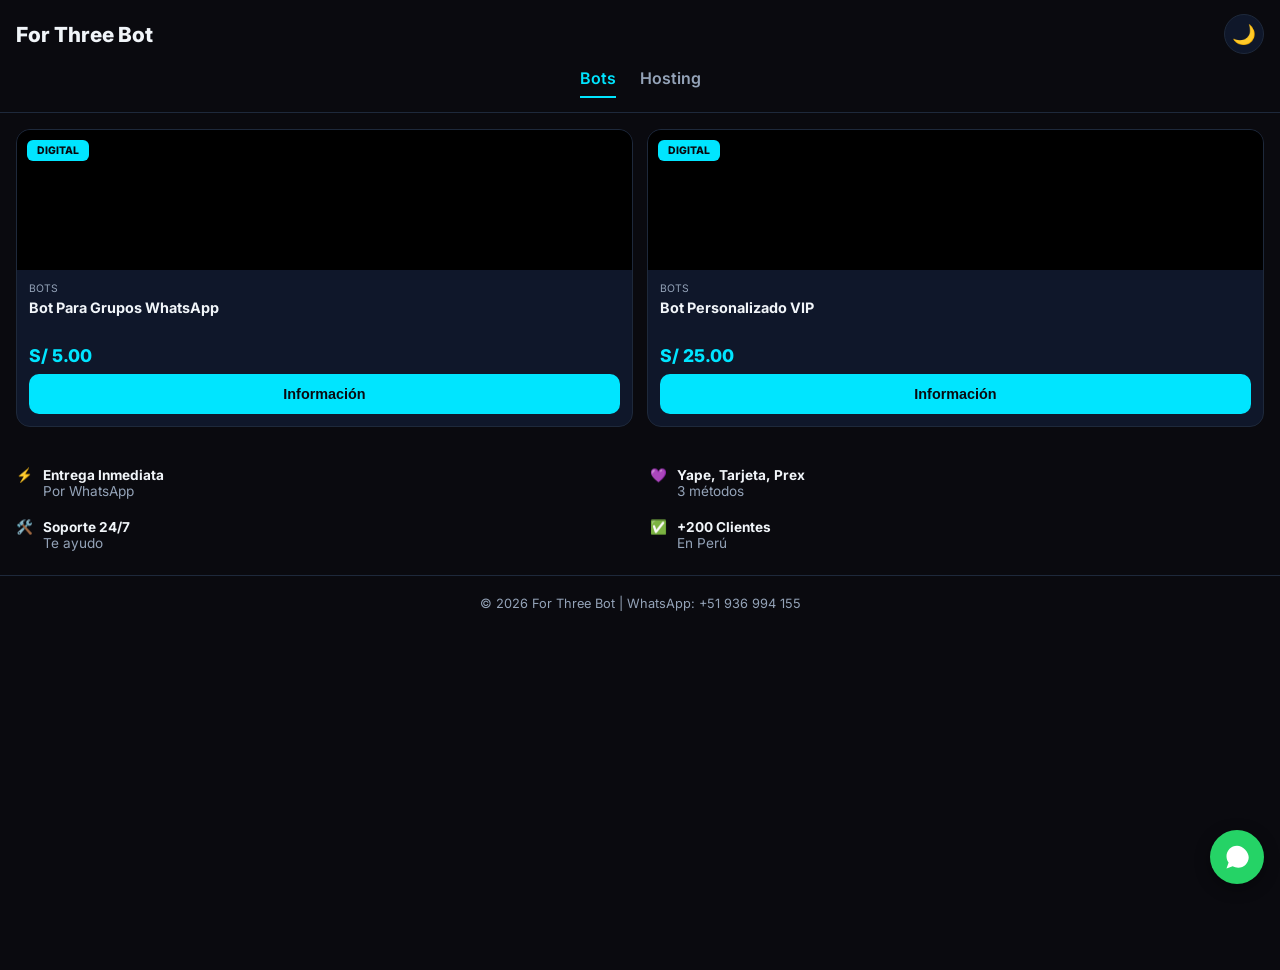
==== commit dfadc039: "Actualizar index.html" ====
--- a/index.html
+++ b/index.html
@@ -6,127 +6,119 @@
 <title>For Three Bot</title>
 <link href="https://fonts.googleapis.com/css2?family=Inter:wght@600;800&display=swap" rel="stylesheet">
 <style>
-:root[data-theme="dark"]{--bg:#0a0a0f;--card:#0f172a;--text:#f1f5f9;--muted:#94a3b8;--cyan:#00e5ff;--border:#1e293b;--green:#25D366}
-:root[data-theme="light"]{--bg:#f1f5f9;--card:#ffffff;--text:#0f172a;--muted:#64748b;--cyan:#0891b2;--border:#cbd5e1;--green:#16a34a}
-*{margin:0;padding:0;box-sizing:border-box}
+:root{--bg:#0a0a0f;--card:#0f172a;--text:#f1f5f9;--muted:#94a3b8;--cyan:#00e5ff;--border:#1e293b;--green:#25D366;--yape:#7200ff}
+*{margin:0;padding:0;box-sizing:border-box;-webkit-tap-highlight-color:transparent}
 body{background:var(--bg);color:var(--text);font-family:'Inter',sans-serif;padding-bottom:70px}
+.screen{display:block;min-height:100vh}
 header{position:sticky;top:0;background:var(--bg);z-index:10;padding:14px 16px;border-bottom:1px solid var(--border)}
 .topbar{display:flex;justify-content:space-between;align-items:center}
 .logo{font-weight:800;font-size:1.3rem}
-.currency-btn{background:var(--card);border:1px solid var(--border);padding:8px 12px;border-radius:50px;font-weight:700;cursor:pointer;font-size:.85rem;color:var(--cyan)}
-.theme-btn{background:var(--card);border:1px solid var(--border);width:40px;height:40px;border-radius:50%;display:flex;align-items:center;justify-content:center;font-size:1.2rem;cursor:pointer}
+.icon-btn{background:0;border:0;color:var(--text);font-size:1.2rem;cursor:pointer}
+.theme-btn{background:var(--card);border:1px solid var(--border);width:40px;height:40px;border-radius:50%;display:flex;align-items:center;justify-content:center;font-size:1.2rem;cursor:pointer;transition:.2s}
+.theme-btn:hover{border-color:var(--cyan)}
 .tabs{display:flex;gap:24px;justify-content:center;margin-top:14px}
 .tab{color:var(--muted);font-weight:600;cursor:pointer;padding-bottom:8px;border-bottom:2px solid transparent}
 .tab.active{color:var(--cyan);border-color:var(--cyan)}
 .grid{display:grid;grid-template-columns:1fr 1fr;gap:14px;padding:16px}
-.card{background:var(--card);border:1px solid var(--border);border-radius:14px;overflow:hidden}
-.card-img{height:140px;background:#000;background-size:cover;background-position:center;position:relative}
+.card{background:var(--card);border:1px solid var(--border);border-radius:14px;overflow:hidden;transition:.3s}
+.card-img{height:140px;background:#000;position:relative;background-size:cover;background-position:center}
 .tag{position:absolute;top:10px;left:10px;background:var(--cyan);color:#0a0a0f;font-size:.65rem;font-weight:800;padding:4px 10px;border-radius:6px}
 .card-body{padding:12px}
-.card-title{font-size:.9rem;font-weight:700;margin-bottom:8px}
-.card-price{font-size:1.1rem;font-weight:800;color:var(--cyan);margin-bottom:4px}
-.card-price-sub{font-size:.7rem;color:var(--muted);margin-bottom:8px}
-.btn-contratar{width:100%;background:var(--cyan);color:#0a0a0f;border:0;padding:12px;border-radius:10px;font-weight:800;cursor:pointer}
+.card-cat{font-size:.65rem;color:var(--muted);margin-bottom:4px}
+.card-title{font-size:.9rem;font-weight:700;margin-bottom:8px;min-height:38px}
+.card-price{font-size:1.1rem;font-weight:800;margin-bottom:8px;color:var(--cyan)}
+.btn-contratar{width:100%;background:var(--cyan);color:#0a0a0f;border:0;padding:12px 8px;border-radius:10px;font-weight:800;cursor:pointer;font-size:.9rem}
+.features{display:grid;grid-template-columns:1fr 1fr;gap:20px;padding:24px 16px}
+.feature{display:flex;gap:10px;align-items:flex-start;font-size:.85rem}
+.feature span{color:var(--muted)}
+footer{padding:20px;text-align:center;font-size:.8rem;color:var(--muted);border-top:1px solid var(--border)}
+.wsp-float{position:fixed;bottom:16px;right:16px;width:54px;height:54px;background:var(--green);border-radius:50%;display:flex;align-items:center;justify-content:center;box-shadow:0 4px 15px rgba(0,0,0,.4);cursor:pointer;z-index:50}
+.wsp-float svg{width:28px;height:28px;fill:#fff}
+.product-wrap{padding:16px;max-width:600px;margin:0 auto}
+.product-img{width:100%;height:240px;background-size:cover;background-position:center;border-radius:16px;margin-bottom:16px;border:1px solid var(--border)}
+.product-title{font-size:1.6rem;font-weight:800;margin-bottom:8px}
+.product-price{font-size:2rem;font-weight:800;color:var(--cyan);margin-bottom:14px}
+.product-desc{color:var(--muted);font-size:.95rem;line-height:1.7;margin-bottom:18px}
+.product-list{list-style:none;margin-bottom:24px;background:var(--card);border:1px solid var(--border);border-radius:12px;padding:12px}
+.product-list li{padding:10px 0;border-bottom:1px solid var(--border);font-size:.9rem;display:flex;gap:8px}
+.product-list li:last-child{border:0}
+.product-list li b{color:var(--cyan);font-size:1.1rem}
+.btn-comprar{width:100%;background:var(--green);color:#fff;text-align:center;border:0;padding:16px;border-radius:12px;font-weight:800;cursor:pointer;font-size:1.05rem;margin-bottom:10px;box-shadow:0 4px 15px rgba(37,211,102,.3)}
+.btn-volver-prod{width:100%;background:var(--card);color:var(--text);border:1px solid var(--border);padding:16px;border-radius:12px;font-weight:800;cursor:pointer;font-size:1.05rem}
 .modal{position:fixed;inset:0;background:rgba(0,0,0,.7);backdrop-filter:blur(12px);display:none;align-items:center;justify-content:center;z-index:99;padding:16px}
 .modal.active{display:flex}
-.modal-box{background:var(--card);border:1px solid var(--cyan);border-radius:20px;width:100%;max-width:380px;padding:16px}
-.currency-item{padding:12px;border:1px solid var(--border);border-radius:12px;cursor:pointer;margin-bottom:8px;display:flex;justify-content:space-between}
-.currency-item.active{background:var(--cyan);color:#0a0a0f}
-.toast{position:fixed;bottom:80px;left:50%;transform:translateX(-50%);background:var(--card);border:1px solid var(--cyan);padding:10px 14px;border-radius:8px;opacity:0;transition:.2s;z-index:999}
+.modal-box{background:var(--card);border:1px solid var(--cyan);border-radius:20px;width:100%;max-width:380px;box-shadow:0 8px 40px rgba(0,229,255,.2)}
+.modal-header{display:flex;justify-content:space-between;align-items:center;padding:16px 18px;border-bottom:1px solid var(--border)}
+.modal-header h3{font-size:1.2rem;font-weight:800}
+.x{background:rgba(255,255,255,.1);border:0;width:32px;height:32px;border-radius:50%;font-size:1.3rem;color:var(--muted);cursor:pointer;display:flex;align-items:center;justify-content:center}
+.amount{font-size:2.2rem;font-weight:800;color:var(--cyan);margin:16px 18px;text-align:center}
+.payment-content{padding:0 18px 18px}
+.copy-box{display:flex;justify-content:space-between;align-items:center;background:rgba(0,0,0,.1);padding:12px 14px;border-radius:12px;margin:12px 0;font-size:.9rem;border:1px solid var(--border)}
+.copy-btn{padding:8px 16px;background:var(--cyan);border:0;border-radius:10px;color:#0a0a0f;font-weight:800;cursor:pointer;font-size:.85rem}
+.info-text{color:var(--muted);font-size:.8rem;text-align:center;margin:12px 0;line-height:1.5}
+.btn-wsp{width:100%;background:var(--green);color:#fff;border:0;padding:14px;border-radius:12px;font-weight:800;cursor:pointer;font-size:.95rem;display:flex;align-items:center;justify-content:center;gap:8px;box-shadow:0 4px 15px rgba(37,211,102,.3)}
+.toast{position:fixed;bottom:140px;left:50%;transform:translateX(-50%);background:var(--card);border:1px solid var(--cyan);padding:10px 14px;border-radius:8px;opacity:0;transition:.2s;z-index:999;font-weight:600}
 .toast.show{opacity:1}
-.wsp-float{position:fixed;bottom:16px;right:16px;width:54px;height:54px;background:var(--green);border-radius:50%;display:flex;align-items:center;justify-content:center;z-index:50;text-decoration:none;font-size:1.8rem}
 </style>
 </head>
 <body>
-<div id="tiendaScreen" class="screen active">
+<div id="tiendaScreen" class="screen">
 <header>
 <div class="topbar">
 <div class="logo">For Three Bot</div>
-<div style="display:flex;gap:8px;align-items:center">
-<button class="currency-btn" id="currencyBtn" onclick="openCurrency()">🌎 PEN</button>
 <button class="theme-btn" id="themeBtn" onclick="toggleTheme()">🌙</button>
-</div>
 </div>
 <div class="tabs"><div class="tab active" onclick="setTab('bots', this)">Bots</div><div class="tab" onclick="setTab('hosting', this)">Hosting</div></div>
 </header>
-<div class="grid" id="productos">Cargando...</div>
+<div class="grid" id="productos"></div>
+<div class="features">
+<div class="feature"><div>⚡</div><div><b>Entrega Inmediata</b><br><span>Por WhatsApp</span></div></div>
+<div class="feature"><div>💜</div><div><b>Yape, Tarjeta, Prex</b><br><span>3 métodos</span></div></div>
+<div class="feature"><div>🛠️</div><div><b>Soporte 24/7</b><br><span>Te ayudo</span></div></div>
+<div class="feature"><div>✅</div><div><b>+200 Clientes</b><br><span>En Perú</span></div></div>
+</div>
+<footer>© 2026 For Three Bot | WhatsApp: +51 936 994 155</footer>
 </div>
 
-<div id="productScreen" class="screen" style="padding:16px;max-width:600px;margin:0 auto">
-<header style="position:static;border:0;padding:0 0 16px 0"><button onclick="show('tiendaScreen')" style="background:0;border:0;color:var(--text);font-size:1.2rem;cursor:pointer">←</button></header>
-<div id="productDetail"></div>
+<div id="productScreen" class="screen" style="display:none">
+<header><div class="topbar"><button class="icon-btn" onclick="showTienda()">←</button><div class="logo">Detalle Producto</div><span></span></div></header>
+<div class="product-wrap" id="productDetail"></div>
 </div>
 
-<div id="currencyModal" class="modal"><div class="modal-box">
-<h3>Elige tu moneda</h3>
-<div id="currencyList" style="margin-top:12px"></div>
-<button onclick="closeCurrency()" style="width:100%;margin-top:12px;padding:12px;background:var(--border);border:0;border-radius:12px;color:var(--text);font-weight:700;cursor:pointer">Cerrar</button>
+<div id="pagoModal" class="modal"><div class="modal-box">
+<div class="modal-header"><h3>Checkout</h3><button class="x" onclick="cerrarPago()">×</button></div>
+<div class="amount" id="montoTotal">S/ 0.00</div>
+<div id="yapeContent" class="payment-content">
+<div class="copy-box"><span><b>Número:</b> <span id="yapeNum">936994155</span></span><button class="copy-btn" onclick="copyText('936994155')">Copiar</button></div>
+<p class="info-text">Yapea al número. Luego envía el comprobante.</p>
+</div>
+<div style="padding:0 18px 18px;"><button id="wspBtn" class="btn-wsp">💬 Enviar Comprobante por WhatsApp</button></div>
 </div></div>
 
-<div id="pagoModal" class="modal"><div class="modal-box">
-<h3>Checkout</h3>
-<div style="display:flex;gap:8px;margin:16px 0;overflow-x:auto">
-<button class="payment-tab active" onclick="selectPayment('yape',event)">💜 Yape</button>
-<button class="payment-tab" onclick="selectPayment('bank',event)">🏦 BCP</button>
-<button class="payment-tab" onclick="selectPayment('prex',event)">💳 Prex</button>
-<button class="payment-tab" onclick="selectPayment('paypal',event)">🅿️ PayPal</button>
-</div>
-<div id="montoTotal" style="font-size:2rem;font-weight:800;color:var(--cyan);text-align:center;margin:16px 0">S/ 0.00</div>
-<div id="tcInfo" style="font-size:.8rem;color:var(--muted);text-align:center;margin-bottom:12px">TC: Cargando...</div>
-<div id="yapeContent"><p style="text-align:center;color:var(--muted)">Yapea a: 936994155</p></div>
-<div id="bankContent" style="display:none"><p style="text-align:center;color:var(--muted)">CCI: 002-12345678901<br>BCP: For Three Bot</p></div>
-<div id="prexContent" style="display:none"><p style="text-align:center;color:var(--muted)">Prex: 936994155</p></div>
-<div id="paypalContent" style="display:none">
-<div style="background:rgba(0,0,0,.1);border:1px solid var(--border);border-radius:12px;padding:12px">
-<div style="display:flex;justify-content:space-between;padding:8px 0"><span>Subtotal</span><span id="paypalSubtotal">$0.00</span></div>
-<div style="display:flex;justify-content:space-between;padding:8px 0"><span>Fee 5.4% + $0.30</span><span id="paypalFee">$0.00</span></div>
-<div style="display:flex;justify-content:space-between;padding:8px 0;font-weight:800;color:var(--cyan)"><span>Total</span><span id="paypalTotal">$0.00</span></div>
-</div><a id="paypalLink" target="_blank" style="display:block;width:100%;background:#0070ba;color:#fff;text-align:center;padding:14px;border-radius:12px;font-weight:800;margin-top:12px;text-decoration:none">Pagar con PayPal</a>
-</div>
-<button id="wspBtn" style="width:100%;background:var(--green);color:#fff;border:0;padding:14px;border-radius:12px;font-weight:800;margin-top:12px;cursor:pointer">💬 Enviar Comprobante</button>
-<button onclick="cerrarPago()" style="width:100%;margin-top:8px;padding:12px;background:var(--border);border:0;border-radius:12px;color:var(--text);font-weight:700;cursor:pointer">Cerrar</button>
-</div></div>
-
-<a class="wsp-float" href="https://wa.me/51936994155" target="_blank">💬</a>
+<a class="wsp-float" href="https://wa.me/51936994155" target="_blank"><svg viewBox="0 0 32 32"><path d="M16 3C9.4 3 4 8.4 4 15c0 2.7.9 5.2 2.4 7.2L4 29l7-2.3c1.9 1 4.1 1.6 6.4 1.6 6.6 0 12-5.4 12-12S22.6 3 16 3z"/></svg></a>
 <div id="toast" class="toast"></div>
 
 <script>
-let currentTC=3.70;let currentCurrency=localStorage.getItem('currency')||'PEN';
-const currencies={PEN:{sym:'S/',rate:1},USD:{sym:'$',rate:1/3.70},ARS:{sym:'$',rate:1/3.70*1000},CLP:{sym:'$',rate:1/3.70*950},BOB:{sym:'Bs',rate:1/3.70*7}};
-
-async function getTipoCambio(){
-  const c=localStorage.getItem('tc_pen_usd');const t=localStorage.getItem('tc_pen_usd_time');const d=24*60*60*1000;
-  if(c&&t&&Date.now()-t<d){currentTC=parseFloat(c)}else{
-    try{const r=await fetch('https://api.exchangerate-api.com/v4/latest/USD');const j=await r.json();currentTC=j.rates.PEN;localStorage.setItem('tc_pen_usd',currentTC);localStorage.setItem('tc_pen_usd_time',Date.now())}
-    catch(e){currentTC=3.70}
-  }
-  currencies.USD.rate=1/currentTC;currencies.ARS.rate=1/currentTC*1000;currencies.CLP.rate=1/currentTC*950;currencies.BOB.rate=1/currentTC*7;
-  updateCurrencyBtn();renderProductos()
-}
-function formatPrice(p){const c=currencies[currentCurrency];return`${c.sym} ${(p*c.rate).toFixed(2)}`}
-function updateCurrencyBtn(){document.getElementById('currencyBtn').textContent=`🌎 ${currentCurrency}`}
-function openCurrency(){const l=document.getElementById('currencyList');l.innerHTML=Object.keys(currencies).map(k=>`<div class="currency-item ${k===currentCurrency?'active':''}" onclick="selectCurrency('${k}')"><span>${k}</span><span>${currencies[k].sym}</span></div>`).join('');document.getElementById('currencyModal').classList.add('active')}
-function closeCurrency(){document.getElementById('currencyModal').classList.remove('active')}
-function selectCurrency(k){currentCurrency=k;localStorage.setItem('currency',k);updateCurrencyBtn();renderProductos();closeCurrency();toast(`Moneda: ${k}`)}
-document.addEventListener('DOMContentLoaded',async()=>{await getTipoCambio();loadTheme()});
-function loadTheme(){const s=localStorage.getItem('theme')||'dark';document.documentElement.setAttribute('data-theme',s);document.getElementById('themeBtn').textContent=s==='dark'?'🌙':'☀️'}
-function toggleTheme(){const n=document.documentElement.getAttribute('data-theme')==='dark'?'light':'dark';document.documentElement.setAttribute('data-theme',n);localStorage.setItem('theme',n);document.getElementById('themeBtn').textContent=n==='dark'?'🌙':'☀️';toast(n==='dark'?'Oscuro':'Claro')}
-function show(id){document.querySelectorAll('.screen').forEach(s=>s.classList.remove('active'));document.getElementById(id).classList.add('active')}
-function toast(m){const t=document.getElementById('toast');t.textContent=m;t.classList.add('show');setTimeout(()=>t.classList.remove('show'),1500)}
-
-const productosBots=[{id:1,nom:"Bot Grupos WhatsApp",precio:5,img:"https://images.unsplash.com/photo-1677442136019-21780ecad995?q=80&w=600",desc:"Bot completo 24/7. Descargas, IA, Admin.",features:["YT, TikTok, FB, IG","Juegos: PPT, Trivia","IA ChatGPT","Soporte 24/7"]},{id:2,nom:"Bot VIP",precio:25,img:"https://images.unsplash.com/photo-1485827404703-89b55fcc595e?q=80&w=600",desc:"Tu bot con tu marca. 100% único.",features:["Todo lo del Bot Grupos","Comandos propios","Logo propio","Hosting 1GB 1 mes"]}];
-const productosHosting=[{id:3,nom:"Hosting 1GB RAM",precio:10,img:"https://images.unsplash.com/photo-1517694712202-14dd9538aa97?q=80&w=600",desc:"Para 1 bot. 99.9% Uptime.",features:["1GB RAM + 10GB SSD","Panel Pterodactyl","Backups diarios","Soporte 24/7"]},{id:4,nom:"Hosting 4GB RAM",precio:25,img:"https://images.unsplash.com/photo-1555066931-4365d14bab8c?q=80&w=600",desc:"Para 3-4 bots pesados.",features:["4GB RAM + 40GB SSD","DDoS Protection","Panel completo","Soporte prioritario"]}];
+const productosBots=[{id:1,nom:"Bot Para Grupos WhatsApp",precio:5,img:"https://images.unsplash.com/photo-1677442136019-21780ecad995?q=80&w=600&auto=format&fit=crop",desc:"El bot más completo para administrar grupos de WhatsApp. Funciona 24/7 sin caídas. Incluye instalación y configuración gratis.",features:["Descargas YouTube, TikTok, FB, IG ilimitadas","Juegos: PPT, Trivia, Match, Ahorcado","IA ChatGPT + Sticker + Logo IA","Panel Admin: Kick, Promote, Ban","Soporte 24/7 por WhatsApp"]},{id:2,nom:"Bot Personalizado VIP",precio:25,img:"https://images.unsplash.com/photo-1485827404703-89b55fcc595e?q=80&w=600&auto=format&fit=crop",desc:"Tu propio bot con tu marca, tu nombre y comandos exclusivos. 100% único para ti. No se vende a nadie más.",features:["Todo lo del Bot Grupos incluido","Comandos personalizados a tu gusto","Logo y nombre propio del bot","Hosting 1GB RAM gratis 1 mes","Soporte prioritario 24/7"]}];
+const productosHosting=[{id:3,nom:"Hosting 1GB RAM",precio:10,img:"https://images.unsplash.com/photo-1517694712202-14dd9538aa97?q=80&w=600&auto=format&fit=crop",desc:"Hosting perfecto para 1 bot pequeño o mediano. 99.9% Uptime garantizado. Sin lag.",features:["1GB RAM + 10GB SSD NVMe","Node.js 20 + Python 3.11","Panel Pterodactyl completo","Backups automáticos diarios","Soporte técnico 24/7"]},{id:4,nom:"Hosting 4GB RAM",precio:25,img:"https://images.unsplash.com/photo-1555066931-4365d14bab8c?q=80&w=600&auto=format&fit=crop",desc:"Para 3-4 bots o bots pesados con IA. Máxima potencia sin caídas.",features:["4GB RAM + 40GB SSD NVMe","Node.js 20 + Python 3.11","Panel Pterodactyl completo","DDoS Protection incluido","Soporte prioritario 24/7"]}];
 let currentTab='bots';let currentProduct=null;
 
 function setTab(tab,el){currentTab=tab;document.querySelectorAll('.tab').forEach(t=>t.classList.remove('active'));el.classList.add('active');renderProductos()}
-function renderProductos(){const d=currentTab==='bots'?productosBots:productosHosting;document.getElementById('productos').innerHTML=d.map(p=>`<div class="card"><div class="card-img" style="background-image:url('${p.img}')"><span class="tag">DIGITAL</span></div><div class="card-body"><div class="card-title">${p.nom}</div><div class="card-price">${formatPrice(p.precio)}</div><div class="card-price-sub">≈ S/ ${p.precio}.00 PEN</div><button class="btn-contratar" onclick="verInfo(${p.id})">Información</button></div></div>`).join('')}
-function verInfo(id){const d=currentTab==='bots'?productosBots:productosHosting;currentProduct=d.find(p=>p.id===id);document.getElementById('productDetail').innerHTML=`<div style="width:100%;height:240px;background-size:cover;background-position:center;border-radius:16px;margin-bottom:16px;background-image:url('${currentProduct.img}')"></div><div style="font-size:1.6rem;font-weight:800;margin-bottom:8px">${currentProduct.nom}</div><div style="font-size:2rem;font-weight:800;color:var(--cyan);margin-bottom:4px">${formatPrice(currentProduct.precio)}</div><div style="font-size:.85rem;color:var(--muted);margin-bottom:14px">≈ S/ ${currentProduct.precio}.00 PEN</div><div style="color:var(--muted);margin-bottom:18px">${currentProduct.desc}</div><ul style="list-style:none;margin-bottom:24px;background:var(--card);border:1px solid var(--border);border-radius:12px;padding:12px">${currentProduct.features.map(f=>`<li style="padding:10px 0;border-bottom:1px solid var(--border)">✓ ${f}</li>`).join('')}</ul><button style="width:100%;background:var(--green);color:#fff;border:0;padding:16px;border-radius:12px;font-weight:800;cursor:pointer;margin-bottom:10px" onclick="abrirPago()">Comprar</button><button style="width:100%;background:var(--card);color:var(--text);border:1px solid var(--border);padding:16px;border-radius:12px;font-weight:800;cursor:pointer" onclick="show('tiendaScreen')">← Volver</button>`;show('productScreen')}
+function renderProductos(){const data=currentTab==='bots'?productosBots:productosHosting;document.getElementById('productos').innerHTML=data.map(p=>`<div class="card"><div class="card-img" style="background-image:url('${p.img}')"><span class="tag">DIGITAL</span></div><div class="card-body"><div class="card-cat">${currentTab.toUpperCase()}</div><div class="card-title">${p.nom}</div><div class="card-price">S/ ${p.precio}.00</div><button class="btn-contratar" onclick="verInfo(${p.id})">Información</button></div></div>`).join('')}
+function verInfo(id){const data=currentTab==='bots'?productosBots:productosHosting;currentProduct=data.find(p=>p.id===id);document.getElementById('productDetail').innerHTML=`<div class="product-img" style="background-image:url('${currentProduct.img}')"></div><div class="product-title">${currentProduct.nom}</div><div class="product-price">S/ ${currentProduct.precio}.00</div><div class="product-desc">${currentProduct.desc}</div><ul class="product-list">${currentProduct.features.map(f=>`<li><b>✓</b> <span>${f}</span></li>`).join('')}</ul><button class="btn-comprar" onclick="abrirPago()">Comprar</button><button class="btn-volver-prod" onclick="showTienda()">← Volver a la Tienda</button>`;document.getElementById('tiendaScreen').style.display='none';document.getElementById('productScreen').style.display='block'}
+function showTienda(){document.getElementById('tiendaScreen').style.display='block';document.getElementById('productScreen').style.display='none'}
 
-function abrirPago(){document.getElementById('pagoModal').classList.add('active');updateMontos()}
+function abrirPago(){document.getElementById('montoTotal').textContent=`S/ ${currentProduct.precio}.00`;document.getElementById('pagoModal').classList.add('active')}
 function cerrarPago(){document.getElementById('pagoModal').classList.remove('active')}
-function selectPayment(t,ev){document.querySelectorAll('#paypalContent,#yapeContent,#bankContent,#prexContent').forEach(e=>e.style.display='none');document.querySelectorAll('.payment-tab').forEach(e=>e.classList.remove('active'));ev.target.classList.add('active');document.getElementById(t+'Content').style.display='block'}
-function updateMontos(){const p=currentProduct.precio;const usd=p/currentTC;const fee=usd*0.054+0.30;const total=usd+fee;document.getElementById('montoTotal').textContent=`S/ ${p}.00`;document.getElementById('tcInfo').textContent=`TC del día: S/ ${currentTC.toFixed(2)}`;document.getElementById('paypalSubtotal').textContent=`$${usd.toFixed(2)}`;document.getElementById('paypalFee').textContent=`$${fee.toFixed(2)}`;document.getElementById('paypalTotal').textContent=`$${total.toFixed(2)}`;document.getElementById('paypalLink').href=`https://paypal.me/tuusuario/${total.toFixed(2)}`}
+function copyText(t){navigator.clipboard.writeText(t);toast('Copiado')}
+function toast(m){const t=document.getElementById('toast');t.textContent=m;t.classList.add('show');setTimeout(()=>t.classList.remove('show'),1500)}
 document.getElementById('wspBtn').onclick=()=>{window.open(`https://wa.me/51936994155?text=${encodeURIComponent(`Hola! Comprobante de ${currentProduct.nom} - S/ ${currentProduct.precio}.00`)}`,'_blank')}
+
+const themeBtn=document.getElementById('themeBtn');
+function loadTheme(){const s=localStorage.getItem('theme')||'dark';document.documentElement.setAttribute('data-theme',s);themeBtn.textContent=s==='dark'?'🌙':'☀️'}
+function toggleTheme(){const n=document.documentElement.getAttribute('data-theme')==='dark'?'light':'dark';document.documentElement.setAttribute('data-theme',n);localStorage.setItem('theme',n);themeBtn.textContent=n==='dark'?'🌙':'☀️';toast(n==='dark'?'Modo Oscuro':'Modo Claro')}
+loadTheme();
+renderProductos();
 </script>
 </body>
 </html>
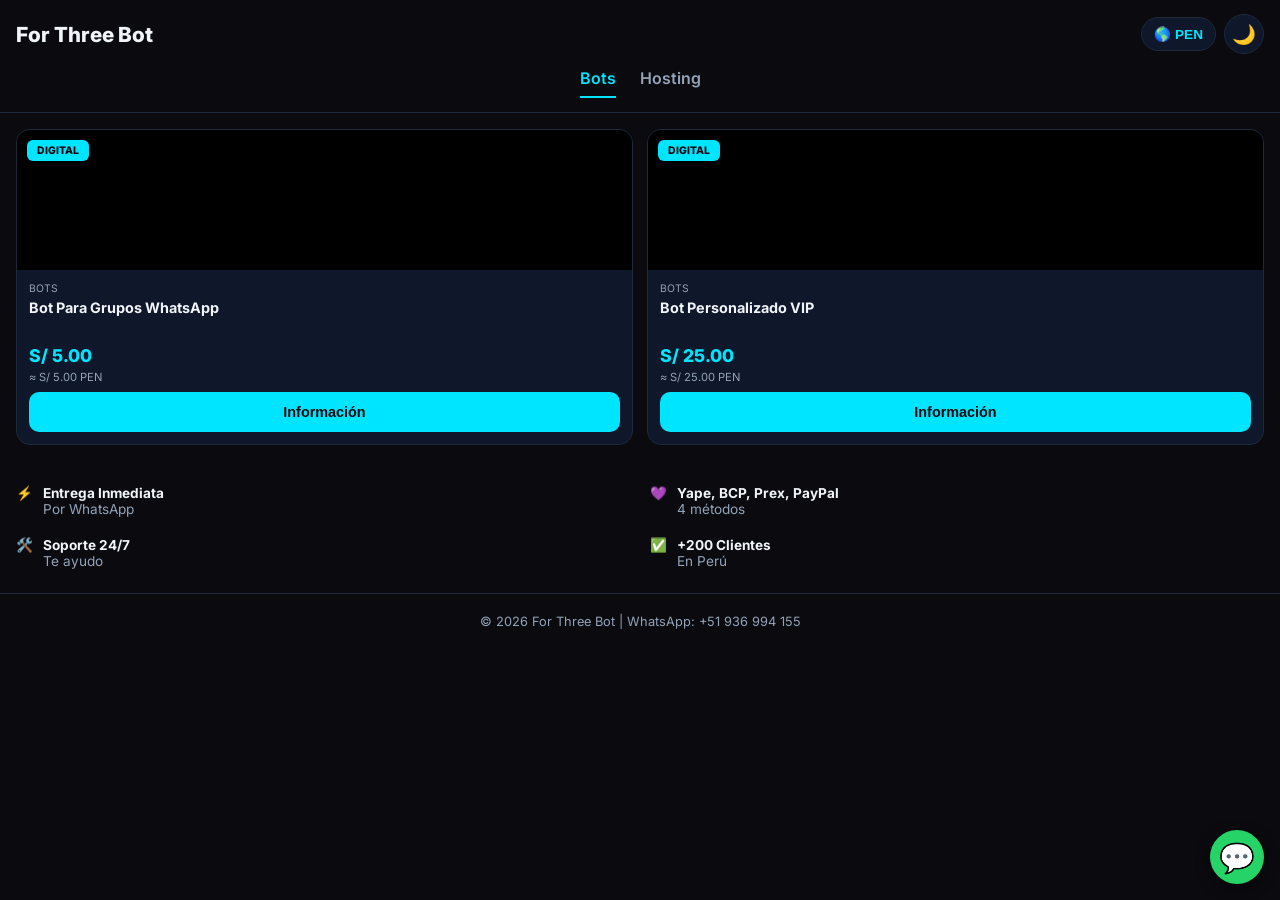
==== commit d1e85d61: "Actualizar index.html" ====
--- a/index.html
+++ b/index.html
@@ -6,14 +6,16 @@
 <title>For Three Bot</title>
 <link href="https://fonts.googleapis.com/css2?family=Inter:wght@600;800&display=swap" rel="stylesheet">
 <style>
-:root{--bg:#0a0a0f;--card:#0f172a;--text:#f1f5f9;--muted:#94a3b8;--cyan:#00e5ff;--border:#1e293b;--green:#25D366;--yape:#7200ff}
+:root[data-theme="dark"]{--bg:#0a0a0f;--card:#0f172a;--text:#f1f5f9;--muted:#94a3b8;--cyan:#00e5ff;--border:#1e293b;--green:#25D366;--yape:#7200ff}
+:root[data-theme="light"]{--bg:#f1f5f9;--card:#ffffff;--text:#0f172a;--muted:#64748b;--cyan:#0891b2;--border:#cbd5e1;--green:#16a34a;--yape:#5b00cc}
 *{margin:0;padding:0;box-sizing:border-box;-webkit-tap-highlight-color:transparent}
-body{background:var(--bg);color:var(--text);font-family:'Inter',sans-serif;padding-bottom:70px}
-.screen{display:block;min-height:100vh}
+body{background:var(--bg);color:var(--text);font-family:'Inter',sans-serif;padding-bottom:70px;transition:.3s}
 header{position:sticky;top:0;background:var(--bg);z-index:10;padding:14px 16px;border-bottom:1px solid var(--border)}
 .topbar{display:flex;justify-content:space-between;align-items:center}
 .logo{font-weight:800;font-size:1.3rem}
-.icon-btn{background:0;border:0;color:var(--text);font-size:1.2rem;cursor:pointer}
+.top-actions{display:flex;gap:8px;align-items:center}
+.currency-btn{background:var(--card);border:1px solid var(--border);padding:8px 12px;border-radius:50px;font-weight:700;cursor:pointer;font-size:.85rem;color:var(--cyan);transition:.2s}
+.currency-btn:hover{border-color:var(--cyan)}
 .theme-btn{background:var(--card);border:1px solid var(--border);width:40px;height:40px;border-radius:50%;display:flex;align-items:center;justify-content:center;font-size:1.2rem;cursor:pointer;transition:.2s}
 .theme-btn:hover{border-color:var(--cyan)}
 .tabs{display:flex;gap:24px;justify-content:center;margin-top:14px}
@@ -26,99 +28,174 @@
 .card-body{padding:12px}
 .card-cat{font-size:.65rem;color:var(--muted);margin-bottom:4px}
 .card-title{font-size:.9rem;font-weight:700;margin-bottom:8px;min-height:38px}
-.card-price{font-size:1.1rem;font-weight:800;margin-bottom:8px;color:var(--cyan)}
+.card-price{font-size:1.1rem;font-weight:800;margin-bottom:4px;color:var(--cyan)}
+.card-price-sub{font-size:.7rem;color:var(--muted);margin-bottom:8px}
 .btn-contratar{width:100%;background:var(--cyan);color:#0a0a0f;border:0;padding:12px 8px;border-radius:10px;font-weight:800;cursor:pointer;font-size:.9rem}
 .features{display:grid;grid-template-columns:1fr 1fr;gap:20px;padding:24px 16px}
 .feature{display:flex;gap:10px;align-items:flex-start;font-size:.85rem}
 .feature span{color:var(--muted)}
 footer{padding:20px;text-align:center;font-size:.8rem;color:var(--muted);border-top:1px solid var(--border)}
-.wsp-float{position:fixed;bottom:16px;right:16px;width:54px;height:54px;background:var(--green);border-radius:50%;display:flex;align-items:center;justify-content:center;box-shadow:0 4px 15px rgba(0,0,0,.4);cursor:pointer;z-index:50}
-.wsp-float svg{width:28px;height:28px;fill:#fff}
+.wsp-float{position:fixed;bottom:16px;right:16px;width:54px;height:54px;background:var(--green);border-radius:50%;display:flex;align-items:center;justify-content:center;box-shadow:0 4px 15px rgba(0,0,0,.4);cursor:pointer;z-index:50;text-decoration:none;font-size:1.8rem}
 .product-wrap{padding:16px;max-width:600px;margin:0 auto}
 .product-img{width:100%;height:240px;background-size:cover;background-position:center;border-radius:16px;margin-bottom:16px;border:1px solid var(--border)}
 .product-title{font-size:1.6rem;font-weight:800;margin-bottom:8px}
-.product-price{font-size:2rem;font-weight:800;color:var(--cyan);margin-bottom:14px}
+.product-price{font-size:2rem;font-weight:800;color:var(--cyan);margin-bottom:4px}
+.product-price-sub{font-size:.85rem;color:var(--muted);margin-bottom:14px}
 .product-desc{color:var(--muted);font-size:.95rem;line-height:1.7;margin-bottom:18px}
 .product-list{list-style:none;margin-bottom:24px;background:var(--card);border:1px solid var(--border);border-radius:12px;padding:12px}
 .product-list li{padding:10px 0;border-bottom:1px solid var(--border);font-size:.9rem;display:flex;gap:8px}
 .product-list li:last-child{border:0}
 .product-list li b{color:var(--cyan);font-size:1.1rem}
-.btn-comprar{width:100%;background:var(--green);color:#fff;text-align:center;border:0;padding:16px;border-radius:12px;font-weight:800;cursor:pointer;font-size:1.05rem;margin-bottom:10px;box-shadow:0 4px 15px rgba(37,211,102,.3)}
+.btn-comprar{width:100%;background:var(--green);color:#fff;text-align:center;border:0;padding:16px;border-radius:12px;font-weight:800;cursor:pointer;font-size:1.05rem;margin-bottom:10px}
 .btn-volver-prod{width:100%;background:var(--card);color:var(--text);border:1px solid var(--border);padding:16px;border-radius:12px;font-weight:800;cursor:pointer;font-size:1.05rem}
 .modal{position:fixed;inset:0;background:rgba(0,0,0,.7);backdrop-filter:blur(12px);display:none;align-items:center;justify-content:center;z-index:99;padding:16px}
 .modal.active{display:flex}
 .modal-box{background:var(--card);border:1px solid var(--cyan);border-radius:20px;width:100%;max-width:380px;box-shadow:0 8px 40px rgba(0,229,255,.2)}
 .modal-header{display:flex;justify-content:space-between;align-items:center;padding:16px 18px;border-bottom:1px solid var(--border)}
 .modal-header h3{font-size:1.2rem;font-weight:800}
-.x{background:rgba(255,255,255,.1);border:0;width:32px;height:32px;border-radius:50%;font-size:1.3rem;color:var(--muted);cursor:pointer;display:flex;align-items:center;justify-content:center}
+.x{background:rgba(255,255,255,.1);border:0;width:32px;height:32px;border-radius:50%;font-size:1.3rem;color:var(--muted);cursor:pointer}
 .amount{font-size:2.2rem;font-weight:800;color:var(--cyan);margin:16px 18px;text-align:center}
+.tc-info{font-size:.8rem;color:var(--muted);text-align:center;margin-bottom:12px;padding:0 18px}
+.payment-tabs{display:flex;gap:8px;margin:16px 0;overflow-x:auto;padding:0 18px}
+.payment-tab{padding:10px 16px;background:var(--card);border:1px solid var(--border);border-radius:10px;cursor:pointer;font-weight:600;font-size:.85rem;white-space:nowrap}
+.payment-tab.active{background:var(--cyan);color:#0a0a0f;border-color:var(--cyan)}
 .payment-content{padding:0 18px 18px}
 .copy-box{display:flex;justify-content:space-between;align-items:center;background:rgba(0,0,0,.1);padding:12px 14px;border-radius:12px;margin:12px 0;font-size:.9rem;border:1px solid var(--border)}
 .copy-btn{padding:8px 16px;background:var(--cyan);border:0;border-radius:10px;color:#0a0a0f;font-weight:800;cursor:pointer;font-size:.85rem}
 .info-text{color:var(--muted);font-size:.8rem;text-align:center;margin:12px 0;line-height:1.5}
-.btn-wsp{width:100%;background:var(--green);color:#fff;border:0;padding:14px;border-radius:12px;font-weight:800;cursor:pointer;font-size:.95rem;display:flex;align-items:center;justify-content:center;gap:8px;box-shadow:0 4px 15px rgba(37,211,102,.3)}
-.toast{position:fixed;bottom:140px;left:50%;transform:translateX(-50%);background:var(--card);border:1px solid var(--cyan);padding:10px 14px;border-radius:8px;opacity:0;transition:.2s;z-index:999;font-weight:600}
+.paypal-breakdown{background:rgba(0,0,0,.1);border:1px solid var(--border);border-radius:12px;padding:12px;margin:12px 0}
+.paypal-row{display:flex;justify-content:space-between;padding:8px 0;font-size:.9rem}
+.paypal-row.total{border-top:1px solid var(--border);margin-top:8px;padding-top:12px;font-weight:800;color:var(--cyan)}
+.paypal-link{display:block;width:100%;background:#0070ba;color:#fff;text-align:center;padding:14px;border-radius:12px;font-weight:800;text-decoration:none;margin-top:12px}
+.btn-wsp{width:100%;background:var(--green);color:#fff;border:0;padding:14px;border-radius:12px;font-weight:800;cursor:pointer;font-size:.95rem;margin-top:12px}
+.toast{position:fixed;bottom:80px;left:50%;transform:translateX(-50%);background:var(--card);border:1px solid var(--cyan);padding:10px 14px;border-radius:8px;opacity:0;transition:.2s;z-index:999;font-weight:600}
 .toast.show{opacity:1}
+.currency-item{padding:12px;border:1px solid var(--border);border-radius:12px;cursor:pointer;margin-bottom:8px;display:flex;justify-content:space-between}
+.currency-item.active{background:var(--cyan);color:#0a0a0f}
 </style>
 </head>
 <body>
-<div id="tiendaScreen" class="screen">
 <header>
 <div class="topbar">
 <div class="logo">For Three Bot</div>
+<div class="top-actions">
+<button class="currency-btn" id="currencyBtn" onclick="openCurrency()">🌎 PEN</button>
 <button class="theme-btn" id="themeBtn" onclick="toggleTheme()">🌙</button>
+</div>
 </div>
 <div class="tabs"><div class="tab active" onclick="setTab('bots', this)">Bots</div><div class="tab" onclick="setTab('hosting', this)">Hosting</div></div>
 </header>
-<div class="grid" id="productos"></div>
+<div class="grid" id="productos">Cargando...</div>
 <div class="features">
 <div class="feature"><div>⚡</div><div><b>Entrega Inmediata</b><br><span>Por WhatsApp</span></div></div>
-<div class="feature"><div>💜</div><div><b>Yape, Tarjeta, Prex</b><br><span>3 métodos</span></div></div>
+<div class="feature"><div>💜</div><div><b>Yape, BCP, Prex, PayPal</b><br><span>4 métodos</span></div></div>
 <div class="feature"><div>🛠️</div><div><b>Soporte 24/7</b><br><span>Te ayudo</span></div></div>
 <div class="feature"><div>✅</div><div><b>+200 Clientes</b><br><span>En Perú</span></div></div>
 </div>
 <footer>© 2026 For Three Bot | WhatsApp: +51 936 994 155</footer>
-</div>
 
 <div id="productScreen" class="screen" style="display:none">
-<header><div class="topbar"><button class="icon-btn" onclick="showTienda()">←</button><div class="logo">Detalle Producto</div><span></span></div></header>
+<header><div class="topbar"><button onclick="showTienda()" style="background:0;border:0;color:var(--text);font-size:1.2rem">←</button><div class="logo">Detalle</div><span></span></div></header>
 <div class="product-wrap" id="productDetail"></div>
 </div>
+
+<div id="currencyModal" class="modal"><div class="modal-box" style="padding:16px">
+<h3>Elige tu moneda</h3>
+<div id="currencyList" style="margin-top:12px"></div>
+<button onclick="closeCurrency()" style="width:100%;margin-top:12px;padding:12px;background:var(--border);border:0;border-radius:12px;color:var(--text);font-weight:700;cursor:pointer">Cerrar</button>
+</div></div>
 
 <div id="pagoModal" class="modal"><div class="modal-box">
 <div class="modal-header"><h3>Checkout</h3><button class="x" onclick="cerrarPago()">×</button></div>
 <div class="amount" id="montoTotal">S/ 0.00</div>
-<div id="yapeContent" class="payment-content">
-<div class="copy-box"><span><b>Número:</b> <span id="yapeNum">936994155</span></span><button class="copy-btn" onclick="copyText('936994155')">Copiar</button></div>
-<p class="info-text">Yapea al número. Luego envía el comprobante.</p>
-</div>
-<div style="padding:0 18px 18px;"><button id="wspBtn" class="btn-wsp">💬 Enviar Comprobante por WhatsApp</button></div>
+<div class="tc-info" id="tcInfo">TC del día: Cargando...</div>
+<div class="payment-tabs">
+<button class="payment-tab active" onclick="selectPayment('yape',event)">💜 Yape</button>
+<button class="payment-tab" onclick="selectPayment('bank',event)">🏦 BCP</button>
+<button class="payment-tab" onclick="selectPayment('prex',event)">💳 Prex</button>
+<button class="payment-tab" onclick="selectPayment('paypal',event)">🅿️ PayPal</button>
+</div>
+<div id="yapeContent" class="payment-content"><div class="copy-box"><span><b>Número:</b> <span id="yapeNum">936994155</span></span><button class="copy-btn" onclick="copyText('936994155')">Copiar</button></div><p class="info-text" id="yapeInfo">Yapea al número. Luego envía el comprobante.</p></div>
+<div id="bankContent" class="payment-content" style="display:none"><div class="copy-box"><span><b>CCI:</b> <span id="cciNum">002-12345678901</span></span><button class="copy-btn" onclick="copyText('002-12345678901')">Copiar</button></div><p class="info-text" id="bcpInfo">BCP a nombre: For Three Bot</p></div>
+<div id="prexContent" class="payment-content" style="display:none"><div class="copy-box"><span><b>Prex:</b> <span id="prexNum">936994155</span></span><button class="copy-btn" onclick="copyText('936994155')">Copiar</button></div><p class="info-text" id="prexInfo">Envía por la app Prex</p></div>
+<div id="paypalContent" class="payment-content" style="display:none">
+<div class="paypal-breakdown">
+<div class="paypal-row"><span>Subtotal</span><span id="paypalSubtotal">$0.00</span></div>
+<div class="paypal-row"><span>Fee 5.4% + $0.30</span><span id="paypalFee">$0.00</span></div>
+<div class="paypal-row total"><span>Total a pagar</span><span id="paypalTotal">$0.00</span></div>
+</div>
+<a id="paypalLink" target="_blank" class="paypal-link">Pagar con PayPal</a>
+<p class="info-text">PayPal te cobrará en USD con el fee incluido</p>
+</div>
+<button id="wspBtn" class="btn-wsp">💬 Enviar Comprobante por WhatsApp</button>
 </div></div>
 
-<a class="wsp-float" href="https://wa.me/51936994155" target="_blank"><svg viewBox="0 0 32 32"><path d="M16 3C9.4 3 4 8.4 4 15c0 2.7.9 5.2 2.4 7.2L4 29l7-2.3c1.9 1 4.1 1.6 6.4 1.6 6.6 0 12-5.4 12-12S22.6 3 16 3z"/></svg></a>
+<a class="wsp-float" href="https://wa.me/51936994155" target="_blank">💬</a>
 <div id="toast" class="toast"></div>
 
 <script>
-const productosBots=[{id:1,nom:"Bot Para Grupos WhatsApp",precio:5,img:"https://images.unsplash.com/photo-1677442136019-21780ecad995?q=80&w=600&auto=format&fit=crop",desc:"El bot más completo para administrar grupos de WhatsApp. Funciona 24/7 sin caídas. Incluye instalación y configuración gratis.",features:["Descargas YouTube, TikTok, FB, IG ilimitadas","Juegos: PPT, Trivia, Match, Ahorcado","IA ChatGPT + Sticker + Logo IA","Panel Admin: Kick, Promote, Ban","Soporte 24/7 por WhatsApp"]},{id:2,nom:"Bot Personalizado VIP",precio:25,img:"https://images.unsplash.com/photo-1485827404703-89b55fcc595e?q=80&w=600&auto=format&fit=crop",desc:"Tu propio bot con tu marca, tu nombre y comandos exclusivos. 100% único para ti. No se vende a nadie más.",features:["Todo lo del Bot Grupos incluido","Comandos personalizados a tu gusto","Logo y nombre propio del bot","Hosting 1GB RAM gratis 1 mes","Soporte prioritario 24/7"]}];
-const productosHosting=[{id:3,nom:"Hosting 1GB RAM",precio:10,img:"https://images.unsplash.com/photo-1517694712202-14dd9538aa97?q=80&w=600&auto=format&fit=crop",desc:"Hosting perfecto para 1 bot pequeño o mediano. 99.9% Uptime garantizado. Sin lag.",features:["1GB RAM + 10GB SSD NVMe","Node.js 20 + Python 3.11","Panel Pterodactyl completo","Backups automáticos diarios","Soporte técnico 24/7"]},{id:4,nom:"Hosting 4GB RAM",precio:25,img:"https://images.unsplash.com/photo-1555066931-4365d14bab8c?q=80&w=600&auto=format&fit=crop",desc:"Para 3-4 bots o bots pesados con IA. Máxima potencia sin caídas.",features:["4GB RAM + 40GB SSD NVMe","Node.js 20 + Python 3.11","Panel Pterodactyl completo","DDoS Protection incluido","Soporte prioritario 24/7"]}];
+let currentTC=3.70;let currentCurrency=localStorage.getItem('currency')||'PEN';
+const currencies={PEN:{sym:'S/',rate:1},USD:{sym:'$',rate:1/3.70},ARS:{sym:'$',rate:1/3.70*1000},CLP:{sym:'$',rate:1/3.70*950},BOB:{sym:'Bs',rate:1/3.70*7}};
+
+async function getTipoCambio(){const c=localStorage.getItem('tc_pen_usd');const t=localStorage.getItem('tc_pen_usd_time');const d=24*60*60*1000;if(c&&t&&Date.now()-t<d){currentTC=parseFloat(c)}else{try{const r=await fetch('https://api.exchangerate-api.com/v4/latest/USD');const j=await r.json();currentTC=j.rates.PEN;localStorage.setItem('tc_pen_usd',currentTC);localStorage.setItem('tc_pen_usd_time',Date.now())}catch(e){currentTC=3.70}}currencies.USD.rate=1/currentTC;currencies.ARS.rate=1/currentTC*1000;currencies.CLP.rate=1/currentTC*950;currencies.BOB.rate=1/currentTC*7;updateCurrencyBtn();renderProductos()}
+function formatPrice(p){const c=currencies[currentCurrency];return`${c.sym} ${(p*c.rate).toFixed(2)}`}
+function updateCurrencyBtn(){document.getElementById('currencyBtn').textContent=`🌎 ${currentCurrency}`}
+function openCurrency(){const l=document.getElementById('currencyList');l.innerHTML=Object.keys(currencies).map(k=>`<div class="currency-item ${k===currentCurrency?'active':''}" onclick="selectCurrency('${k}')"><span>${k}</span><span>${currencies[k].sym}</span></div>`).join('');document.getElementById('currencyModal').classList.add('active')}
+function closeCurrency(){document.getElementById('currencyModal').classList.remove('active')}
+function selectCurrency(k){currentCurrency=k;localStorage.setItem('currency',k);updateCurrencyBtn();renderProductos();closeCurrency();toast(`Moneda: ${k}`)}
+document.addEventListener('DOMContentLoaded',async()=>{await getTipoCambio();loadTheme()});
+function loadTheme(){const s=localStorage.getItem('theme')||'dark';document.documentElement.setAttribute('data-theme',s);document.getElementById('themeBtn').textContent=s==='dark'?'🌙':'☀️'}
+function toggleTheme(){const n=document.documentElement.getAttribute('data-theme')==='dark'?'light':'dark';document.documentElement.setAttribute('data-theme',n);localStorage.setItem('theme',n);document.getElementById('themeBtn').textContent=n==='dark'?'🌙':'☀️';toast(n==='dark'?'Oscuro':'Claro')}
+function showTienda(){document.getElementById('productScreen').style.display='none';document.querySelector('.grid').style.display='grid';document.querySelector('.features').style.display='grid';document.querySelector('footer').style.display='block'}
+function toast(m){const t=document.getElementById('toast');t.textContent=m;t.classList.add('show');setTimeout(()=>t.classList.remove('show'),1500)}
+
+const productosBots=[{id:1,nom:"Bot Para Grupos WhatsApp",precio:5,img:"https://images.unsplash.com/photo-1677442136019-21780ecad995?q=80&w=600",desc:"El bot más completo para administrar grupos de WhatsApp. Funciona 24/7 sin caídas.",features:["Descargas YouTube, TikTok, FB, IG","Juegos: PPT, Trivia, Match","IA ChatGPT + Sticker + Logo IA","Panel Admin: Kick, Ban","Soporte 24/7"]},{id:2,nom:"Bot Personalizado VIP",precio:25,img:"https://images.unsplash.com/photo-1485827404703-89b55fcc595e?q=80&w=600",desc:"Tu propio bot con tu marca, tu nombre y comandos exclusivos. 100% único.",features:["Todo lo del Bot Grupos","Comandos personalizados","Logo y nombre propio","Hosting 1GB RAM 1 mes","Soporte prioritario"]}];
+const productosHosting=[{id:3,nom:"Hosting 1GB RAM",precio:10,img:"https://images.unsplash.com/photo-1517694712202-14dd9538aa97?q=80&w=600",desc:"Hosting perfecto para 1 bot pequeño. 99.9% Uptime garantizado.",features:["1GB RAM + 10GB SSD","Node.js 20 + Python 3.11","Panel Pterodactyl","Backups diarios","Soporte 24/7"]},{id:4,nom:"Hosting 4GB RAM",precio:25,img:"https://images.unsplash.com/photo-1555066931-4365d14bab8c?q=80&w=600",desc:"Para 3-4 bots o bots pesados con IA. Máxima potencia.",features:["4GB RAM + 40GB SSD","Node.js 20 + Python 3.11","Panel completo","DDoS Protection","Soporte prioritario"]}];
 let currentTab='bots';let currentProduct=null;
 
 function setTab(tab,el){currentTab=tab;document.querySelectorAll('.tab').forEach(t=>t.classList.remove('active'));el.classList.add('active');renderProductos()}
-function renderProductos(){const data=currentTab==='bots'?productosBots:productosHosting;document.getElementById('productos').innerHTML=data.map(p=>`<div class="card"><div class="card-img" style="background-image:url('${p.img}')"><span class="tag">DIGITAL</span></div><div class="card-body"><div class="card-cat">${currentTab.toUpperCase()}</div><div class="card-title">${p.nom}</div><div class="card-price">S/ ${p.precio}.00</div><button class="btn-contratar" onclick="verInfo(${p.id})">Información</button></div></div>`).join('')}
-function verInfo(id){const data=currentTab==='bots'?productosBots:productosHosting;currentProduct=data.find(p=>p.id===id);document.getElementById('productDetail').innerHTML=`<div class="product-img" style="background-image:url('${currentProduct.img}')"></div><div class="product-title">${currentProduct.nom}</div><div class="product-price">S/ ${currentProduct.precio}.00</div><div class="product-desc">${currentProduct.desc}</div><ul class="product-list">${currentProduct.features.map(f=>`<li><b>✓</b> <span>${f}</span></li>`).join('')}</ul><button class="btn-comprar" onclick="abrirPago()">Comprar</button><button class="btn-volver-prod" onclick="showTienda()">← Volver a la Tienda</button>`;document.getElementById('tiendaScreen').style.display='none';document.getElementById('productScreen').style.display='block'}
-function showTienda(){document.getElementById('tiendaScreen').style.display='block';document.getElementById('productScreen').style.display='none'}
-
-function abrirPago(){document.getElementById('montoTotal').textContent=`S/ ${currentProduct.precio}.00`;document.getElementById('pagoModal').classList.add('active')}
+function renderProductos(){const d=currentTab==='bots'?productosBots:productosHosting;document.getElementById('productos').innerHTML=d.map(p=>`<div class="card"><div class="card-img" style="background-image:url('${p.img}')"><span class="tag">DIGITAL</span></div><div class="card-body"><div class="card-cat">${currentTab.toUpperCase()}</div><div class="card-title">${p.nom}</div><div class="card-price">${formatPrice(p.precio)}</div><div class="card-price-sub">≈ S/ ${p.precio}.00 PEN</div><button class="btn-contratar" onclick="verInfo(${p.id})">Información</button></div></div>`).join('')}
+function verInfo(id){const d=currentTab==='bots'?productosBots:productosHosting;currentProduct=d.find(p=>p.id===id);document.getElementById('productDetail').innerHTML=`<div class="product-img" style="background-image:url('${currentProduct.img}')"></div><div class="product-title">${currentProduct.nom}</div><div class="product-price">${formatPrice(currentProduct.precio)}</div><div class="product-price-sub">≈ S/ ${currentProduct.precio}.00 PEN</div><div class="product-desc">${currentProduct.desc}</div><ul class="product-list">${currentProduct.features.map(f=>`<li><b>✓</b> <span>${f}</span></li>`).join('')}</ul><button class="btn-comprar" onclick="abrirPago()">Comprar</button><button class="btn-volver-prod" onclick="showTienda()">← Volver</button>`;document.querySelector('.grid').style.display='none';document.querySelector('.features').style.display='none';document.querySelector('footer').style.display='none';document.getElementById('productScreen').style.display='block'}
+
+function abrirPago(){document.getElementById('pagoModal').classList.add('active');updateMontos()}
 function cerrarPago(){document.getElementById('pagoModal').classList.remove('active')}
+function selectPayment(t,ev){document.querySelectorAll('#paypalContent,#yapeContent,#bankContent,#prexContent').forEach(e=>e.style.display='none');document.querySelectorAll('.payment-tab').forEach(e=>e.classList.remove('active'));ev.target.classList.add('active');document.getElementById(t+'Content').style.display='block'}
+
+// v47.2 FITS - FIX: Checkout en la moneda correcta
+function updateMontos(){
+  const p=currentProduct.precio; // Precio base en PEN
+  const c=currencies[currentCurrency]; // Moneda que está viendo
+  const precioEnMoneda=p*c.rate; // Ej: 5 * 1000 = 5000 ARS
+  const usd=p/currentTC; // Para PayPal siempre en USD
+  const fee=usd*0.054+0.30;
+  const total=usd+fee;
+
+  // 1. Monto grande del Checkout: En tu moneda
+  document.getElementById('montoTotal').textContent=`${c.sym} ${precioEnMoneda.toFixed(2)}`;
+
+  // 2. Info del TC: Referencia
+  document.getElementById('tcInfo').textContent=`TC Ref: S/ ${currentTC.toFixed(2)} | 1 USD = ${c.sym} ${(c.rate/currentTC).toFixed(2)}`;
+
+  // 3. PayPal siempre en USD
+  document.getElementById('paypalSubtotal').textContent=`$${usd.toFixed(2)}`;
+  document.getElementById('paypalFee').textContent=`$${fee.toFixed(2)}`;
+  document.getElementById('paypalTotal').textContent=`$${total.toFixed(2)}`;
+  document.getElementById('paypalLink').href=`https://paypal.me/tuusuario/${total.toFixed(2)}`;
+
+  // 4. Cambiar texto de Yape/BCP/Prex según moneda
+  if(currentCurrency==='PEN'){
+    document.getElementById('yapeInfo').textContent='Yapea al número. Luego envía el comprobante.';
+    document.getElementById('bcpInfo').textContent='BCP a nombre: For Three Bot';
+    document.getElementById('prexInfo').textContent='Envía por la app Prex';
+  }else{
+    document.getElementById('yapeInfo').textContent=`Equivalente a ${c.sym} ${precioEnMoneda.toFixed(2)}. Paga por Yape S/ ${p}.00`;
+    document.getElementById('bcpInfo').textContent=`Equivalente a ${c.sym} ${precioEnMoneda.toFixed(2)}. Paga por BCP S/ ${p}.00`;
+    document.getElementById('prexInfo').textContent=`Equivalente a ${c.sym} ${precioEnMoneda.toFixed(2)}. Paga por Prex S/ ${p}.00`;
+  }
+}
+
 function copyText(t){navigator.clipboard.writeText(t);toast('Copiado')}
-function toast(m){const t=document.getElementById('toast');t.textContent=m;t.classList.add('show');setTimeout(()=>t.classList.remove('show'),1500)}
-document.getElementById('wspBtn').onclick=()=>{window.open(`https://wa.me/51936994155?text=${encodeURIComponent(`Hola! Comprobante de ${currentProduct.nom} - S/ ${currentProduct.precio}.00`)}`,'_blank')}
-
-const themeBtn=document.getElementById('themeBtn');
-function loadTheme(){const s=localStorage.getItem('theme')||'dark';document.documentElement.setAttribute('data-theme',s);themeBtn.textContent=s==='dark'?'🌙':'☀️'}
-function toggleTheme(){const n=document.documentElement.getAttribute('data-theme')==='dark'?'light':'dark';document.documentElement.setAttribute('data-theme',n);localStorage.setItem('theme',n);themeBtn.textContent=n==='dark'?'🌙':'☀️';toast(n==='dark'?'Modo Oscuro':'Modo Claro')}
-loadTheme();
-renderProductos();
+document.getElementById('wspBtn').onclick=()=>{window.open(`https://wa.me/51936994155?text=${encodeURIComponent(`Hola! Comprobante de ${currentProduct.nom} - ${formatPrice(currentProduct.precio)}`)}`,'_blank')}
 </script>
 </body>
 </html>
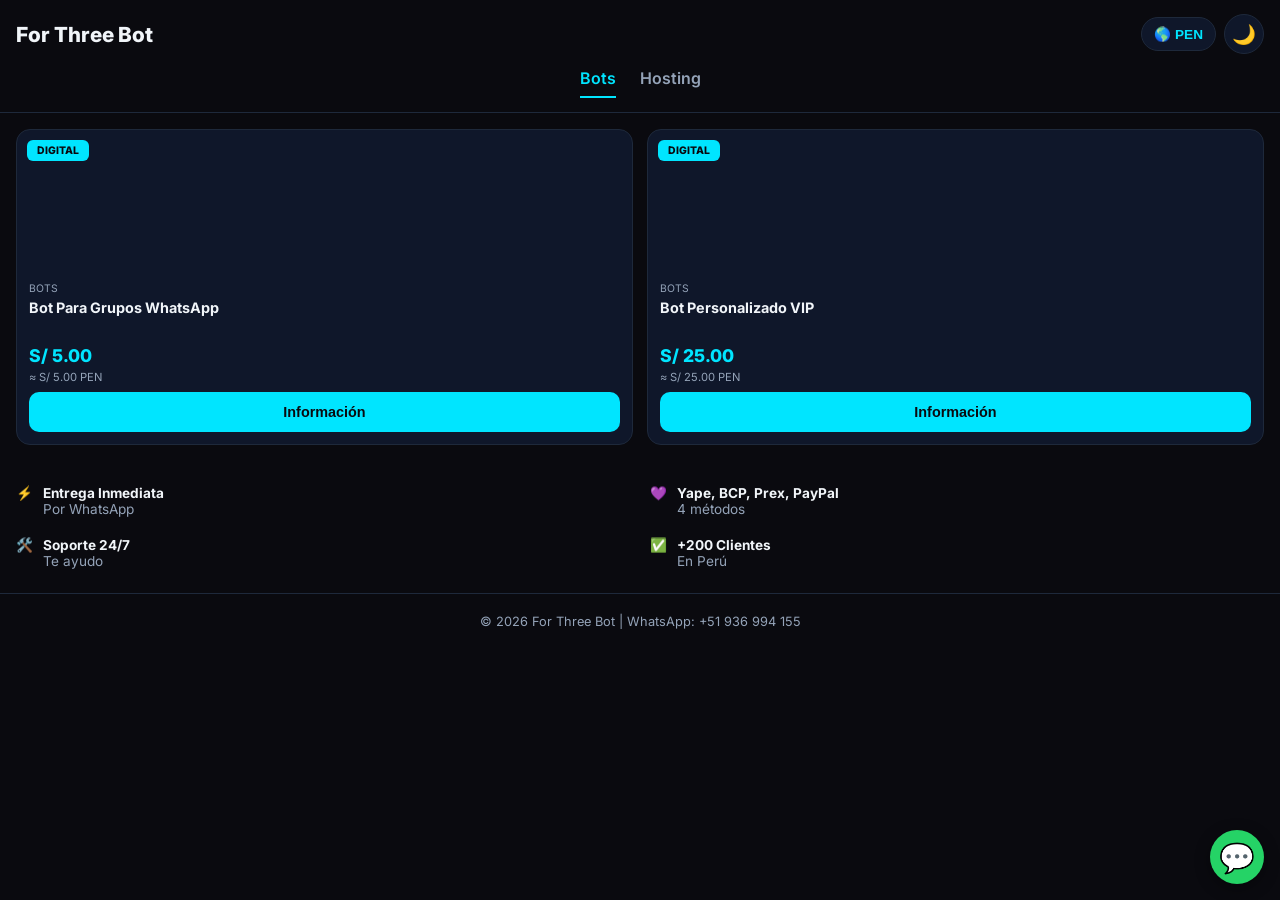
==== commit eb9ef241: "Actualizar index.html" ====
--- a/index.html
+++ b/index.html
@@ -15,27 +15,33 @@
 .logo{font-weight:800;font-size:1.3rem}
 .top-actions{display:flex;gap:8px;align-items:center}
 .currency-btn{background:var(--card);border:1px solid var(--border);padding:8px 12px;border-radius:50px;font-weight:700;cursor:pointer;font-size:.85rem;color:var(--cyan);transition:.2s}
-.currency-btn:hover{border-color:var(--cyan)}
-.theme-btn{background:var(--card);border:1px solid var(--border);width:40px;height:40px;border-radius:50%;display:flex;align-items:center;justify-content:center;font-size:1.2rem;cursor:pointer;transition:.2s}
-.theme-btn:hover{border-color:var(--cyan)}
+.theme-btn{background:var(--card);border:1px solid var(--border);width:40px;height:40px;border-radius:50%;display:flex;align-items:center;justify-content:center;font-size:1.2rem;cursor:pointer}
 .tabs{display:flex;gap:24px;justify-content:center;margin-top:14px}
 .tab{color:var(--muted);font-weight:600;cursor:pointer;padding-bottom:8px;border-bottom:2px solid transparent}
 .tab.active{color:var(--cyan);border-color:var(--cyan)}
 .grid{display:grid;grid-template-columns:1fr 1fr;gap:14px;padding:16px}
-.card{background:var(--card);border:1px solid var(--border);border-radius:14px;overflow:hidden;transition:.3s}
-.card-img{height:140px;background:#000;position:relative;background-size:cover;background-position:center}
-.tag{position:absolute;top:10px;left:10px;background:var(--cyan);color:#0a0a0f;font-size:.65rem;font-weight:800;padding:4px 10px;border-radius:6px}
+.card{background:var(--card);border:1px solid var(--border);border-radius:14px;overflow:hidden;transition:.3s ease;cursor:pointer;opacity:0;animation:fadeIn.4s ease forwards}
+.card:hover{transform:translateY(-8px) scale(1.02);border-color:var(--cyan);box-shadow:0 8px 25px rgba(0,229,255,.25)}
+.card:nth-child(1){animation-delay:.1s}.card:nth-child(2){animation-delay:.2s}.card:nth-child(3){animation-delay:.3s}.card:nth-child(4){animation-delay:.4s}
+@keyframes fadeIn{from{opacity:0;transform:translateY(20px)}to{opacity:1;transform:translateY(0)}}
+
+/* v47.3 CARRUSEL CSS */
+.card-img{height:140px;position:relative;overflow:hidden}
+.carousel-track{display:flex;height:100%;transition:transform .8s ease}
+.carousel-slide{min-width:100%;height:100%;background-size:cover;background-position:center}
+.tag{position:absolute;top:10px;left:10px;background:var(--cyan);color:#0a0a0f;font-size:.65rem;font-weight:800;padding:4px 10px;border-radius:6px;z-index:2}
 .card-body{padding:12px}
 .card-cat{font-size:.65rem;color:var(--muted);margin-bottom:4px}
 .card-title{font-size:.9rem;font-weight:700;margin-bottom:8px;min-height:38px}
 .card-price{font-size:1.1rem;font-weight:800;margin-bottom:4px;color:var(--cyan)}
 .card-price-sub{font-size:.7rem;color:var(--muted);margin-bottom:8px}
-.btn-contratar{width:100%;background:var(--cyan);color:#0a0a0f;border:0;padding:12px 8px;border-radius:10px;font-weight:800;cursor:pointer;font-size:.9rem}
+.btn-contratar{width:100%;background:var(--cyan);color:#0a0a0f;border:0;padding:12px 8px;border-radius:10px;font-weight:800;cursor:pointer;font-size:.9rem;transition:.2s}
+.btn-contratar:hover{transform:scale(1.03)}
 .features{display:grid;grid-template-columns:1fr 1fr;gap:20px;padding:24px 16px}
 .feature{display:flex;gap:10px;align-items:flex-start;font-size:.85rem}
 .feature span{color:var(--muted)}
 footer{padding:20px;text-align:center;font-size:.8rem;color:var(--muted);border-top:1px solid var(--border)}
-.wsp-float{position:fixed;bottom:16px;right:16px;width:54px;height:54px;background:var(--green);border-radius:50%;display:flex;align-items:center;justify-content:center;box-shadow:0 4px 15px rgba(0,0,0,.4);cursor:pointer;z-index:50;text-decoration:none;font-size:1.8rem}
+.wsp-float{position:fixed;bottom:16px;right:16px;width:54px;height:54px;background:var(--green);border-radius:50%;display:flex;align-items:center;justify-content:center;box-shadow:0 4px 15px rgba(0,0,0,.4);cursor:pointer;z-index:50;text-decoration:none;font-size:1.8rem;transition:.3s}
 .product-wrap{padding:16px;max-width:600px;margin:0 auto}
 .product-img{width:100%;height:240px;background-size:cover;background-position:center;border-radius:16px;margin-bottom:16px;border:1px solid var(--border)}
 .product-title{font-size:1.6rem;font-weight:800;margin-bottom:8px}
@@ -50,7 +56,8 @@
 .btn-volver-prod{width:100%;background:var(--card);color:var(--text);border:1px solid var(--border);padding:16px;border-radius:12px;font-weight:800;cursor:pointer;font-size:1.05rem}
 .modal{position:fixed;inset:0;background:rgba(0,0,0,.7);backdrop-filter:blur(12px);display:none;align-items:center;justify-content:center;z-index:99;padding:16px}
 .modal.active{display:flex}
-.modal-box{background:var(--card);border:1px solid var(--cyan);border-radius:20px;width:100%;max-width:380px;box-shadow:0 8px 40px rgba(0,229,255,.2)}
+.modal-box{background:var(--card);border:1px solid var(--cyan);border-radius:20px;width:100%;max-width:380px;box-shadow:0 8px 40px rgba(0,229,255,.2);animation:scaleIn.3s ease}
+@keyframes scaleIn{from{transform:scale(.9);opacity:0}to{transform:scale(1);opacity:1}}
 .modal-header{display:flex;justify-content:space-between;align-items:center;padding:16px 18px;border-bottom:1px solid var(--border)}
 .modal-header h3{font-size:1.2rem;font-weight:800}
 .x{background:rgba(255,255,255,.1);border:0;width:32px;height:32px;border-radius:50%;font-size:1.3rem;color:var(--muted);cursor:pointer}
@@ -137,63 +144,74 @@
 let currentTC=3.70;let currentCurrency=localStorage.getItem('currency')||'PEN';
 const currencies={PEN:{sym:'S/',rate:1},USD:{sym:'$',rate:1/3.70},ARS:{sym:'$',rate:1/3.70*1000},CLP:{sym:'$',rate:1/3.70*950},BOB:{sym:'Bs',rate:1/3.70*7}};
 
-async function getTipoCambio(){const c=localStorage.getItem('tc_pen_usd');const t=localStorage.getItem('tc_pen_usd_time');const d=24*60*60*1000;if(c&&t&&Date.now()-t<d){currentTC=parseFloat(c)}else{try{const r=await fetch('https://api.exchangerate-api.com/v4/latest/USD');const j=await r.json();currentTC=j.rates.PEN;localStorage.setItem('tc_pen_usd',currentTC);localStorage.setItem('tc_pen_usd_time',Date.now())}catch(e){currentTC=3.70}}currencies.USD.rate=1/currentTC;currencies.ARS.rate=1/currentTC*1000;currencies.CLP.rate=1/currentTC*950;currencies.BOB.rate=1/currentTC*7;updateCurrencyBtn();renderProductos()}
+async function getTipoCambio(){const c=localStorage.getItem('tc_pen_usd');const t=localStorage.getItem('tc_pen_usd_time');const d=24*60*60*1000;if(c&&t&&Date.now()-t<d){currentTC=parseFloat(c)}else{try{const r=await fetch('https://api.exchangerate-api.com/v4/latest/USD');const j=await r.json();currentTC=j.rates.PEN;localStorage.setItem('tc_pen_usd',currentTC);localStorage.setItem('tc_pen_usd_time',Date.now())}catch(e){currentTC=3.70}}currencies.USD.rate=1/currentTC;currencies.ARS.rate=1/currentTC*1000;currencies.CLP.rate=1/currentTC*950;currencies.BOB.rate=1/currentTC*7;updateCurrencyBtn();renderProductos();startCarousels()}
 function formatPrice(p){const c=currencies[currentCurrency];return`${c.sym} ${(p*c.rate).toFixed(2)}`}
 function updateCurrencyBtn(){document.getElementById('currencyBtn').textContent=`🌎 ${currentCurrency}`}
 function openCurrency(){const l=document.getElementById('currencyList');l.innerHTML=Object.keys(currencies).map(k=>`<div class="currency-item ${k===currentCurrency?'active':''}" onclick="selectCurrency('${k}')"><span>${k}</span><span>${currencies[k].sym}</span></div>`).join('');document.getElementById('currencyModal').classList.add('active')}
 function closeCurrency(){document.getElementById('currencyModal').classList.remove('active')}
-function selectCurrency(k){currentCurrency=k;localStorage.setItem('currency',k);updateCurrencyBtn();renderProductos();closeCurrency();toast(`Moneda: ${k}`)}
+function selectCurrency(k){currentCurrency=k;localStorage.setItem('currency',k);updateCurrencyBtn();renderProductos();closeCurrency();toast(`Moneda: ${k}`);setTimeout(startCarousels,100)}
 document.addEventListener('DOMContentLoaded',async()=>{await getTipoCambio();loadTheme()});
 function loadTheme(){const s=localStorage.getItem('theme')||'dark';document.documentElement.setAttribute('data-theme',s);document.getElementById('themeBtn').textContent=s==='dark'?'🌙':'☀️'}
 function toggleTheme(){const n=document.documentElement.getAttribute('data-theme')==='dark'?'light':'dark';document.documentElement.setAttribute('data-theme',n);localStorage.setItem('theme',n);document.getElementById('themeBtn').textContent=n==='dark'?'🌙':'☀️';toast(n==='dark'?'Oscuro':'Claro')}
 function showTienda(){document.getElementById('productScreen').style.display='none';document.querySelector('.grid').style.display='grid';document.querySelector('.features').style.display='grid';document.querySelector('footer').style.display='block'}
 function toast(m){const t=document.getElementById('toast');t.textContent=m;t.classList.add('show');setTimeout(()=>t.classList.remove('show'),1500)}
 
-const productosBots=[{id:1,nom:"Bot Para Grupos WhatsApp",precio:5,img:"https://images.unsplash.com/photo-1677442136019-21780ecad995?q=80&w=600",desc:"El bot más completo para administrar grupos de WhatsApp. Funciona 24/7 sin caídas.",features:["Descargas YouTube, TikTok, FB, IG","Juegos: PPT, Trivia, Match","IA ChatGPT + Sticker + Logo IA","Panel Admin: Kick, Ban","Soporte 24/7"]},{id:2,nom:"Bot Personalizado VIP",precio:25,img:"https://images.unsplash.com/photo-1485827404703-89b55fcc595e?q=80&w=600",desc:"Tu propio bot con tu marca, tu nombre y comandos exclusivos. 100% único.",features:["Todo lo del Bot Grupos","Comandos personalizados","Logo y nombre propio","Hosting 1GB RAM 1 mes","Soporte prioritario"]}];
-const productosHosting=[{id:3,nom:"Hosting 1GB RAM",precio:10,img:"https://images.unsplash.com/photo-1517694712202-14dd9538aa97?q=80&w=600",desc:"Hosting perfecto para 1 bot pequeño. 99.9% Uptime garantizado.",features:["1GB RAM + 10GB SSD","Node.js 20 + Python 3.11","Panel Pterodactyl","Backups diarios","Soporte 24/7"]},{id:4,nom:"Hosting 4GB RAM",precio:25,img:"https://images.unsplash.com/photo-1555066931-4365d14bab8c?q=80&w=600",desc:"Para 3-4 bots o bots pesados con IA. Máxima potencia.",features:["4GB RAM + 40GB SSD","Node.js 20 + Python 3.11","Panel completo","DDoS Protection","Soporte prioritario"]}];
-let currentTab='bots';let currentProduct=null;
+// v47.3: 3 imágenes por producto para el carrusel
+const productosBots=[
+  {id:1,nom:"Bot Para Grupos WhatsApp",precio:5,imgs:["https://images.unsplash.com/photo-1677442136019-21780ecad995?q=80&w=600","https://images.unsplash.com/photo-1614064641938-3bbee52942c7?q=80&w=600","https://images.unsplash.com/photo-1622979135225-d2ba269cf1ac?q=80&w=600"],desc:"El bot más completo para administrar grupos de WhatsApp. Funciona 24/7 sin caídas.",features:["Descargas YouTube, TikTok, FB, IG","Juegos: PPT, Trivia, Match","IA ChatGPT + Sticker + Logo IA","Panel Admin: Kick, Ban","Soporte 24/7"]},
+  {id:2,nom:"Bot Personalizado VIP",precio:25,imgs:["https://images.unsplash.com/photo-1485827404703-89b55fcc595e?q=80&w=600","https://images.unsplash.com/photo-1555255707-4c4792736b81?q=80&w=600","https://images.unsplash.com/photo-1620712943543-bcc4688e7485?q=80&w=600"],desc:"Tu propio bot con tu marca, tu nombre y comandos exclusivos. 100% único.",features:["Todo lo del Bot Grupos","Comandos personalizados","Logo y nombre propio","Hosting 1GB RAM 1 mes","Soporte prioritario"]}
+];
+const productosHosting=[
+  {id:3,nom:"Hosting 1GB RAM",precio:10,imgs:["https://images.unsplash.com/photo-1517694712202-14dd9538aa97?q=80&w=600","https://images.unsplash.com/photo-1558494949-ef010cbdcc31?q=80&w=600","https://images.unsplash.com/photo-1614064641938-3bbee52942c7?q=80&w=600"],desc:"Hosting perfecto para 1 bot pequeño. 99.9% Uptime garantizado.",features:["1GB RAM + 10GB SSD","Node.js 20 + Python 3.11","Panel Pterodactyl","Backups diarios","Soporte 24/7"]},
+  {id:4,nom:"Hosting 4GB RAM",precio:25,imgs:["https://images.unsplash.com/photo-1555066931-4365d14bab8c?q=80&w=600","https://images.unsplash.com/photo-1544197150-b99a580bb7a8?q=80&w=600","https://images.unsplash.com/photo-1563986768609-322da13575f3?q=80&w=600"],desc:"Para 3-4 bots o bots pesados con IA. Máxima potencia.",features:["4GB RAM + 40GB SSD","Node.js 20 + Python 3.11","Panel completo","DDoS Protection","Soporte prioritario"]}
+];
+let currentTab='bots';let currentProduct=null;let carouselIntervals=[];
 
 function setTab(tab,el){currentTab=tab;document.querySelectorAll('.tab').forEach(t=>t.classList.remove('active'));el.classList.add('active');renderProductos()}
-function renderProductos(){const d=currentTab==='bots'?productosBots:productosHosting;document.getElementById('productos').innerHTML=d.map(p=>`<div class="card"><div class="card-img" style="background-image:url('${p.img}')"><span class="tag">DIGITAL</span></div><div class="card-body"><div class="card-cat">${currentTab.toUpperCase()}</div><div class="card-title">${p.nom}</div><div class="card-price">${formatPrice(p.precio)}</div><div class="card-price-sub">≈ S/ ${p.precio}.00 PEN</div><button class="btn-contratar" onclick="verInfo(${p.id})">Información</button></div></div>`).join('')}
-function verInfo(id){const d=currentTab==='bots'?productosBots:productosHosting;currentProduct=d.find(p=>p.id===id);document.getElementById('productDetail').innerHTML=`<div class="product-img" style="background-image:url('${currentProduct.img}')"></div><div class="product-title">${currentProduct.nom}</div><div class="product-price">${formatPrice(currentProduct.precio)}</div><div class="product-price-sub">≈ S/ ${currentProduct.precio}.00 PEN</div><div class="product-desc">${currentProduct.desc}</div><ul class="product-list">${currentProduct.features.map(f=>`<li><b>✓</b> <span>${f}</span></li>`).join('')}</ul><button class="btn-comprar" onclick="abrirPago()">Comprar</button><button class="btn-volver-prod" onclick="showTienda()">← Volver</button>`;document.querySelector('.grid').style.display='none';document.querySelector('.features').style.display='none';document.querySelector('footer').style.display='none';document.getElementById('productScreen').style.display='block'}
+function renderProductos(){
+  const d=currentTab==='bots'?productosBots:productosHosting;
+  document.getElementById('productos').innerHTML=d.map(p=>`
+    <div class="card">
+      <div class="card-img" id="carousel-${p.id}">
+        <div class="carousel-track">
+          ${p.imgs.map(img=>`<div class="carousel-slide" style="background-image:url('${img}')"></div>`).join('')}
+        </div>
+        <span class="tag">DIGITAL</span>
+      </div>
+      <div class="card-body">
+        <div class="card-cat">${currentTab.toUpperCase()}</div>
+        <div class="card-title">${p.nom}</div>
+        <div class="card-price">${formatPrice(p.precio)}</div>
+        <div class="card-price-sub">≈ S/ ${p.precio}.00 PEN</div>
+        <button class="btn-contratar" onclick="verInfo(${p.id})">Información</button>
+      </div>
+    </div>`).join('');
+  setTimeout(startCarousels,100);
+}
+
+function startCarousels(){
+  carouselIntervals.forEach(i=>clearInterval(i));carouselIntervals=[];
+  document.querySelectorAll('.carousel-track').forEach(track=>{
+    let index=0;const slides=track.children.length;
+    const id=setInterval(()=>{index=(index+1)%slides;track.style.transform=`translateX(-${index*100}%)`},3000); // Cambia cada 3s
+    carouselIntervals.push(id);
+  });
+}
+
+function verInfo(id){const d=currentTab==='bots'?productosBots:productosHosting;currentProduct=d.find(p=>p.id===id);document.getElementById('productDetail').innerHTML=`<div class="product-img" style="background-image:url('${currentProduct.imgs[0]}')"></div><div class="product-title">${currentProduct.nom}</div><div class="product-price">${formatPrice(currentProduct.precio)}</div><div class="product-price-sub">≈ S/ ${currentProduct.precio}.00 PEN</div><div class="product-desc">${currentProduct.desc}</div><ul class="product-list">${currentProduct.features.map(f=>`<li><b>✓</b> <span>${f}</span></li>`).join('')}</ul><button class="btn-comprar" onclick="abrirPago()">Comprar</button><button class="btn-volver-prod" onclick="showTienda()">← Volver</button>`;document.querySelector('.grid').style.display='none';document.querySelector('.features').style.display='none';document.querySelector('footer').style.display='none';document.getElementById('productScreen').style.display='block'}
 
 function abrirPago(){document.getElementById('pagoModal').classList.add('active');updateMontos()}
 function cerrarPago(){document.getElementById('pagoModal').classList.remove('active')}
 function selectPayment(t,ev){document.querySelectorAll('#paypalContent,#yapeContent,#bankContent,#prexContent').forEach(e=>e.style.display='none');document.querySelectorAll('.payment-tab').forEach(e=>e.classList.remove('active'));ev.target.classList.add('active');document.getElementById(t+'Content').style.display='block'}
 
-// v47.2 FITS - FIX: Checkout en la moneda correcta
 function updateMontos(){
-  const p=currentProduct.precio; // Precio base en PEN
-  const c=currencies[currentCurrency]; // Moneda que está viendo
-  const precioEnMoneda=p*c.rate; // Ej: 5 * 1000 = 5000 ARS
-  const usd=p/currentTC; // Para PayPal siempre en USD
-  const fee=usd*0.054+0.30;
-  const total=usd+fee;
-
-  // 1. Monto grande del Checkout: En tu moneda
+  const p=currentProduct.precio;const c=currencies[currentCurrency];const precioEnMoneda=p*c.rate;const usd=p/currentTC;const fee=usd*0.054+0.30;const total=usd+fee;
   document.getElementById('montoTotal').textContent=`${c.sym} ${precioEnMoneda.toFixed(2)}`;
-
-  // 2. Info del TC: Referencia
   document.getElementById('tcInfo').textContent=`TC Ref: S/ ${currentTC.toFixed(2)} | 1 USD = ${c.sym} ${(c.rate/currentTC).toFixed(2)}`;
-
-  // 3. PayPal siempre en USD
-  document.getElementById('paypalSubtotal').textContent=`$${usd.toFixed(2)}`;
-  document.getElementById('paypalFee').textContent=`$${fee.toFixed(2)}`;
-  document.getElementById('paypalTotal').textContent=`$${total.toFixed(2)}`;
+  document.getElementById('paypalSubtotal').textContent=`$${usd.toFixed(2)}`;document.getElementById('paypalFee').textContent=`$${fee.toFixed(2)}`;document.getElementById('paypalTotal').textContent=`$${total.toFixed(2)}`;
   document.getElementById('paypalLink').href=`https://paypal.me/tuusuario/${total.toFixed(2)}`;
-
-  // 4. Cambiar texto de Yape/BCP/Prex según moneda
-  if(currentCurrency==='PEN'){
-    document.getElementById('yapeInfo').textContent='Yapea al número. Luego envía el comprobante.';
-    document.getElementById('bcpInfo').textContent='BCP a nombre: For Three Bot';
-    document.getElementById('prexInfo').textContent='Envía por la app Prex';
-  }else{
-    document.getElementById('yapeInfo').textContent=`Equivalente a ${c.sym} ${precioEnMoneda.toFixed(2)}. Paga por Yape S/ ${p}.00`;
-    document.getElementById('bcpInfo').textContent=`Equivalente a ${c.sym} ${precioEnMoneda.toFixed(2)}. Paga por BCP S/ ${p}.00`;
-    document.getElementById('prexInfo').textContent=`Equivalente a ${c.sym} ${precioEnMoneda.toFixed(2)}. Paga por Prex S/ ${p}.00`;
-  }
+  if(currentCurrency==='PEN'){document.getElementById('yapeInfo').textContent='Yapea al número. Luego envía el comprobante.';document.getElementById('bcpInfo').textContent='BCP a nombre: For Three Bot';document.getElementById('prexInfo').textContent='Envía por la app Prex'}else{document.getElementById('yapeInfo').textContent=`Equivalente a ${c.sym} ${precioEnMoneda.toFixed(2)}. Paga por Yape S/ ${p}.00`;document.getElementById('bcpInfo').textContent=`Equivalente a ${c.sym} ${precioEnMoneda.toFixed(2)}. Paga por BCP S/ ${p}.00`;document.getElementById('prexInfo').textContent=`Equivalente a ${c.sym} ${precioEnMoneda.toFixed(2)}. Paga por Prex S/ ${p}.00`}
 }
-
 function copyText(t){navigator.clipboard.writeText(t);toast('Copiado')}
 document.getElementById('wspBtn').onclick=()=>{window.open(`https://wa.me/51936994155?text=${encodeURIComponent(`Hola! Comprobante de ${currentProduct.nom} - ${formatPrice(currentProduct.precio)}`)}`,'_blank')}
 </script>
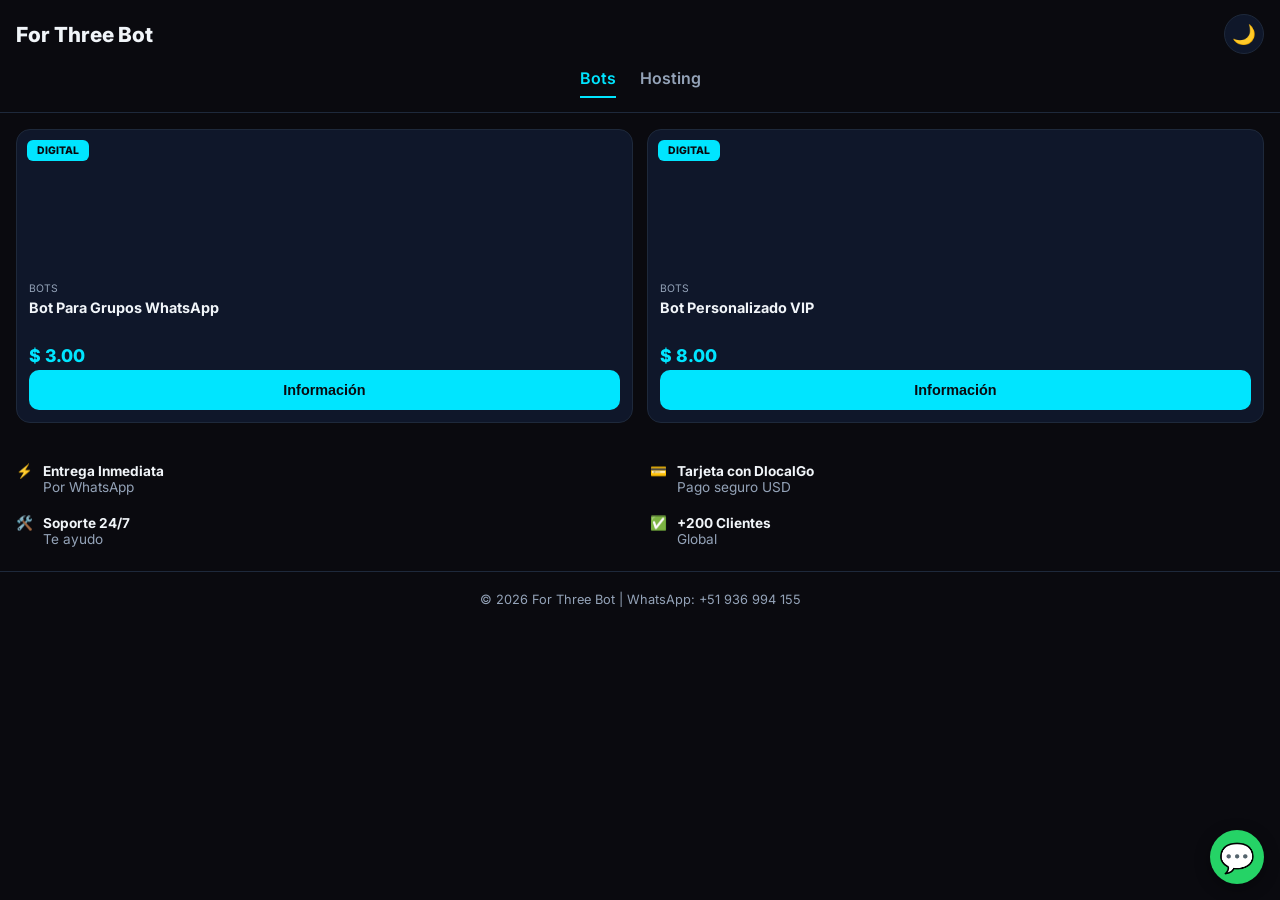
==== commit b517da0d: "Actualizar index.html" ====
--- a/index.html
+++ b/index.html
@@ -14,7 +14,7 @@
 .topbar{display:flex;justify-content:space-between;align-items:center}
 .logo{font-weight:800;font-size:1.3rem}
 .top-actions{display:flex;gap:8px;align-items:center}
-.currency-btn{background:var(--card);border:1px solid var(--border);padding:8px 12px;border-radius:50px;font-weight:700;cursor:pointer;font-size:.85rem;color:var(--cyan);transition:.2s}
+.currency-btn{display:none}
 .theme-btn{background:var(--card);border:1px solid var(--border);width:40px;height:40px;border-radius:50%;display:flex;align-items:center;justify-content:center;font-size:1.2rem;cursor:pointer}
 .tabs{display:flex;gap:24px;justify-content:center;margin-top:14px}
 .tab{color:var(--muted);font-weight:600;cursor:pointer;padding-bottom:8px;border-bottom:2px solid transparent}
@@ -24,17 +24,15 @@
 .card:hover{transform:translateY(-8px) scale(1.02);border-color:var(--cyan);box-shadow:0 8px 25px rgba(0,229,255,.25)}
 .card:nth-child(1){animation-delay:.1s}.card:nth-child(2){animation-delay:.2s}.card:nth-child(3){animation-delay:.3s}.card:nth-child(4){animation-delay:.4s}
 @keyframes fadeIn{from{opacity:0;transform:translateY(20px)}to{opacity:1;transform:translateY(0)}}
-
-/* v47.3 CARRUSEL CSS */
 .card-img{height:140px;position:relative;overflow:hidden}
-.carousel-track{display:flex;height:100%;transition:transform .8s ease}
+.carousel-track{display:flex;height:100%;transition:transform.8s ease}
 .carousel-slide{min-width:100%;height:100%;background-size:cover;background-position:center}
 .tag{position:absolute;top:10px;left:10px;background:var(--cyan);color:#0a0a0f;font-size:.65rem;font-weight:800;padding:4px 10px;border-radius:6px;z-index:2}
 .card-body{padding:12px}
 .card-cat{font-size:.65rem;color:var(--muted);margin-bottom:4px}
 .card-title{font-size:.9rem;font-weight:700;margin-bottom:8px;min-height:38px}
 .card-price{font-size:1.1rem;font-weight:800;margin-bottom:4px;color:var(--cyan)}
-.card-price-sub{font-size:.7rem;color:var(--muted);margin-bottom:8px}
+.card-price-sub{display:none}
 .btn-contratar{width:100%;background:var(--cyan);color:#0a0a0f;border:0;padding:12px 8px;border-radius:10px;font-weight:800;cursor:pointer;font-size:.9rem;transition:.2s}
 .btn-contratar:hover{transform:scale(1.03)}
 .features{display:grid;grid-template-columns:1fr 1fr;gap:20px;padding:24px 16px}
@@ -46,7 +44,7 @@
 .product-img{width:100%;height:240px;background-size:cover;background-position:center;border-radius:16px;margin-bottom:16px;border:1px solid var(--border)}
 .product-title{font-size:1.6rem;font-weight:800;margin-bottom:8px}
 .product-price{font-size:2rem;font-weight:800;color:var(--cyan);margin-bottom:4px}
-.product-price-sub{font-size:.85rem;color:var(--muted);margin-bottom:14px}
+.product-price-sub{display:none}
 .product-desc{color:var(--muted);font-size:.95rem;line-height:1.7;margin-bottom:18px}
 .product-list{list-style:none;margin-bottom:24px;background:var(--card);border:1px solid var(--border);border-radius:12px;padding:12px}
 .product-list li{padding:10px 0;border-bottom:1px solid var(--border);font-size:.9rem;display:flex;gap:8px}
@@ -54,6 +52,7 @@
 .product-list li b{color:var(--cyan);font-size:1.1rem}
 .btn-comprar{width:100%;background:var(--green);color:#fff;text-align:center;border:0;padding:16px;border-radius:12px;font-weight:800;cursor:pointer;font-size:1.05rem;margin-bottom:10px}
 .btn-volver-prod{width:100%;background:var(--card);color:var(--text);border:1px solid var(--border);padding:16px;border-radius:12px;font-weight:800;cursor:pointer;font-size:1.05rem}
+.dlocal-btn-container{margin-top:12px}
 .modal{position:fixed;inset:0;background:rgba(0,0,0,.7);backdrop-filter:blur(12px);display:none;align-items:center;justify-content:center;z-index:99;padding:16px}
 .modal.active{display:flex}
 .modal-box{background:var(--card);border:1px solid var(--cyan);border-radius:20px;width:100%;max-width:380px;box-shadow:0 8px 40px rgba(0,229,255,.2);animation:scaleIn.3s ease}
@@ -62,7 +61,7 @@
 .modal-header h3{font-size:1.2rem;font-weight:800}
 .x{background:rgba(255,255,255,.1);border:0;width:32px;height:32px;border-radius:50%;font-size:1.3rem;color:var(--muted);cursor:pointer}
 .amount{font-size:2.2rem;font-weight:800;color:var(--cyan);margin:16px 18px;text-align:center}
-.tc-info{font-size:.8rem;color:var(--muted);text-align:center;margin-bottom:12px;padding:0 18px}
+.tc-info{display:none}
 .payment-tabs{display:flex;gap:8px;margin:16px 0;overflow-x:auto;padding:0 18px}
 .payment-tab{padding:10px 16px;background:var(--card);border:1px solid var(--border);border-radius:10px;cursor:pointer;font-weight:600;font-size:.85rem;white-space:nowrap}
 .payment-tab.active{background:var(--cyan);color:#0a0a0f;border-color:var(--cyan)}
@@ -77,8 +76,6 @@
 .btn-wsp{width:100%;background:var(--green);color:#fff;border:0;padding:14px;border-radius:12px;font-weight:800;cursor:pointer;font-size:.95rem;margin-top:12px}
 .toast{position:fixed;bottom:80px;left:50%;transform:translateX(-50%);background:var(--card);border:1px solid var(--cyan);padding:10px 14px;border-radius:8px;opacity:0;transition:.2s;z-index:999;font-weight:600}
 .toast.show{opacity:1}
-.currency-item{padding:12px;border:1px solid var(--border);border-radius:12px;cursor:pointer;margin-bottom:8px;display:flex;justify-content:space-between}
-.currency-item.active{background:var(--cyan);color:#0a0a0f}
 </style>
 </head>
 <body>
@@ -86,7 +83,6 @@
 <div class="topbar">
 <div class="logo">For Three Bot</div>
 <div class="top-actions">
-<button class="currency-btn" id="currencyBtn" onclick="openCurrency()">🌎 PEN</button>
 <button class="theme-btn" id="themeBtn" onclick="toggleTheme()">🌙</button>
 </div>
 </div>
@@ -95,9 +91,9 @@
 <div class="grid" id="productos">Cargando...</div>
 <div class="features">
 <div class="feature"><div>⚡</div><div><b>Entrega Inmediata</b><br><span>Por WhatsApp</span></div></div>
-<div class="feature"><div>💜</div><div><b>Yape, BCP, Prex, PayPal</b><br><span>4 métodos</span></div></div>
+<div class="feature"><div>💳</div><div><b>Tarjeta con DlocalGo</b><br><span>Pago seguro USD</span></div></div>
 <div class="feature"><div>🛠️</div><div><b>Soporte 24/7</b><br><span>Te ayudo</span></div></div>
-<div class="feature"><div>✅</div><div><b>+200 Clientes</b><br><span>En Perú</span></div></div>
+<div class="feature"><div>✅</div><div><b>+200 Clientes</b><br><span>Global</span></div></div>
 </div>
 <footer>© 2026 For Three Bot | WhatsApp: +51 936 994 155</footer>
 
@@ -106,34 +102,22 @@
 <div class="product-wrap" id="productDetail"></div>
 </div>
 
-<div id="currencyModal" class="modal"><div class="modal-box" style="padding:16px">
-<h3>Elige tu moneda</h3>
-<div id="currencyList" style="margin-top:12px"></div>
-<button onclick="closeCurrency()" style="width:100%;margin-top:12px;padding:12px;background:var(--border);border:0;border-radius:12px;color:var(--text);font-weight:700;cursor:pointer">Cerrar</button>
-</div></div>
-
 <div id="pagoModal" class="modal"><div class="modal-box">
 <div class="modal-header"><h3>Checkout</h3><button class="x" onclick="cerrarPago()">×</button></div>
-<div class="amount" id="montoTotal">S/ 0.00</div>
-<div class="tc-info" id="tcInfo">TC del día: Cargando...</div>
+<div class="amount" id="montoTotal">$ 0.00</div>
 <div class="payment-tabs">
-<button class="payment-tab active" onclick="selectPayment('yape',event)">💜 Yape</button>
-<button class="payment-tab" onclick="selectPayment('bank',event)">🏦 BCP</button>
-<button class="payment-tab" onclick="selectPayment('prex',event)">💳 Prex</button>
-<button class="payment-tab" onclick="selectPayment('paypal',event)">🅿️ PayPal</button>
-</div>
-<div id="yapeContent" class="payment-content"><div class="copy-box"><span><b>Número:</b> <span id="yapeNum">936994155</span></span><button class="copy-btn" onclick="copyText('936994155')">Copiar</button></div><p class="info-text" id="yapeInfo">Yapea al número. Luego envía el comprobante.</p></div>
-<div id="bankContent" class="payment-content" style="display:none"><div class="copy-box"><span><b>CCI:</b> <span id="cciNum">002-12345678901</span></span><button class="copy-btn" onclick="copyText('002-12345678901')">Copiar</button></div><p class="info-text" id="bcpInfo">BCP a nombre: For Three Bot</p></div>
-<div id="prexContent" class="payment-content" style="display:none"><div class="copy-box"><span><b>Prex:</b> <span id="prexNum">936994155</span></span><button class="copy-btn" onclick="copyText('936994155')">Copiar</button></div><p class="info-text" id="prexInfo">Envía por la app Prex</p></div>
-<div id="paypalContent" class="payment-content" style="display:none">
+<button class="payment-tab active" onclick="selectPayment('paypal',event)">🅿️ PayPal</button>
+<button class="payment-tab" onclick="selectPayment('yape',event)">💜 Yape</button>
+</div>
+<div id="paypalContent" class="payment-content">
 <div class="paypal-breakdown">
 <div class="paypal-row"><span>Subtotal</span><span id="paypalSubtotal">$0.00</span></div>
 <div class="paypal-row"><span>Fee 5.4% + $0.30</span><span id="paypalFee">$0.00</span></div>
 <div class="paypal-row total"><span>Total a pagar</span><span id="paypalTotal">$0.00</span></div>
 </div>
 <a id="paypalLink" target="_blank" class="paypal-link">Pagar con PayPal</a>
-<p class="info-text">PayPal te cobrará en USD con el fee incluido</p>
-</div>
+</div>
+<div id="yapeContent" class="payment-content" style="display:none"><div class="copy-box"><span><b>Número:</b> <span id="yapeNum">936994155</span></span><button class="copy-btn" onclick="copyText('936994155')">Copiar</button></div><p class="info-text">Yapea y envía el comprobante.</p></div>
 <button id="wspBtn" class="btn-wsp">💬 Enviar Comprobante por WhatsApp</button>
 </div></div>
 
@@ -141,29 +125,21 @@
 <div id="toast" class="toast"></div>
 
 <script>
-let currentTC=3.70;let currentCurrency=localStorage.getItem('currency')||'PEN';
-const currencies={PEN:{sym:'S/',rate:1},USD:{sym:'$',rate:1/3.70},ARS:{sym:'$',rate:1/3.70*1000},CLP:{sym:'$',rate:1/3.70*950},BOB:{sym:'Bs',rate:1/3.70*7}};
-
-async function getTipoCambio(){const c=localStorage.getItem('tc_pen_usd');const t=localStorage.getItem('tc_pen_usd_time');const d=24*60*60*1000;if(c&&t&&Date.now()-t<d){currentTC=parseFloat(c)}else{try{const r=await fetch('https://api.exchangerate-api.com/v4/latest/USD');const j=await r.json();currentTC=j.rates.PEN;localStorage.setItem('tc_pen_usd',currentTC);localStorage.setItem('tc_pen_usd_time',Date.now())}catch(e){currentTC=3.70}}currencies.USD.rate=1/currentTC;currencies.ARS.rate=1/currentTC*1000;currencies.CLP.rate=1/currentTC*950;currencies.BOB.rate=1/currentTC*7;updateCurrencyBtn();renderProductos();startCarousels()}
-function formatPrice(p){const c=currencies[currentCurrency];return`${c.sym} ${(p*c.rate).toFixed(2)}`}
-function updateCurrencyBtn(){document.getElementById('currencyBtn').textContent=`🌎 ${currentCurrency}`}
-function openCurrency(){const l=document.getElementById('currencyList');l.innerHTML=Object.keys(currencies).map(k=>`<div class="currency-item ${k===currentCurrency?'active':''}" onclick="selectCurrency('${k}')"><span>${k}</span><span>${currencies[k].sym}</span></div>`).join('');document.getElementById('currencyModal').classList.add('active')}
-function closeCurrency(){document.getElementById('currencyModal').classList.remove('active')}
-function selectCurrency(k){currentCurrency=k;localStorage.setItem('currency',k);updateCurrencyBtn();renderProductos();closeCurrency();toast(`Moneda: ${k}`);setTimeout(startCarousels,100)}
-document.addEventListener('DOMContentLoaded',async()=>{await getTipoCambio();loadTheme()});
+function formatPrice(p){return`$ ${p.toFixed(2)}`}
+document.addEventListener('DOMContentLoaded',()=>{loadTheme();renderProductos();startCarousels()});
 function loadTheme(){const s=localStorage.getItem('theme')||'dark';document.documentElement.setAttribute('data-theme',s);document.getElementById('themeBtn').textContent=s==='dark'?'🌙':'☀️'}
 function toggleTheme(){const n=document.documentElement.getAttribute('data-theme')==='dark'?'light':'dark';document.documentElement.setAttribute('data-theme',n);localStorage.setItem('theme',n);document.getElementById('themeBtn').textContent=n==='dark'?'🌙':'☀️';toast(n==='dark'?'Oscuro':'Claro')}
 function showTienda(){document.getElementById('productScreen').style.display='none';document.querySelector('.grid').style.display='grid';document.querySelector('.features').style.display='grid';document.querySelector('footer').style.display='block'}
 function toast(m){const t=document.getElementById('toast');t.textContent=m;t.classList.add('show');setTimeout(()=>t.classList.remove('show'),1500)}
 
-// v47.3: 3 imágenes por producto para el carrusel
+// PRECIOS FINALES USD
 const productosBots=[
-  {id:1,nom:"Bot Para Grupos WhatsApp",precio:5,imgs:["https://images.unsplash.com/photo-1677442136019-21780ecad995?q=80&w=600","https://images.unsplash.com/photo-1614064641938-3bbee52942c7?q=80&w=600","https://images.unsplash.com/photo-1622979135225-d2ba269cf1ac?q=80&w=600"],desc:"El bot más completo para administrar grupos de WhatsApp. Funciona 24/7 sin caídas.",features:["Descargas YouTube, TikTok, FB, IG","Juegos: PPT, Trivia, Match","IA ChatGPT + Sticker + Logo IA","Panel Admin: Kick, Ban","Soporte 24/7"]},
-  {id:2,nom:"Bot Personalizado VIP",precio:25,imgs:["https://images.unsplash.com/photo-1485827404703-89b55fcc595e?q=80&w=600","https://images.unsplash.com/photo-1555255707-4c4792736b81?q=80&w=600","https://images.unsplash.com/photo-1620712943543-bcc4688e7485?q=80&w=600"],desc:"Tu propio bot con tu marca, tu nombre y comandos exclusivos. 100% único.",features:["Todo lo del Bot Grupos","Comandos personalizados","Logo y nombre propio","Hosting 1GB RAM 1 mes","Soporte prioritario"]}
+  {id:1,nom:"Bot Para Grupos WhatsApp",precio:3,imgs:["https://images.unsplash.com/photo-1677442136019-21780ecad995?q=80&w=600","https://images.unsplash.com/photo-1614064641938-3bbee52942c7?q=80&w=600","https://images.unsplash.com/photo-1622979135225-d2ba269cf1ac?q=80&w=600"],desc:"El bot más completo para administrar grupos de WhatsApp. Funciona 24/7 sin caídas.",features:["Descargas YouTube, TikTok, FB, IG","Juegos: PPT, Trivia, Match","IA ChatGPT + Sticker + Logo IA","Panel Admin: Kick, Ban","Soporte 24/7"]},
+  {id:2,nom:"Bot Personalizado VIP",precio:8,imgs:["https://images.unsplash.com/photo-1485827404703-89b55fcc595e?q=80&w=600","https://images.unsplash.com/photo-1555255707-4c4792736b81?q=80&w=600","https://images.unsplash.com/photo-1620712943543-bcc4688e7485?q=80&w=600"],desc:"Tu propio bot con tu marca, tu nombre y comandos exclusivos. 100% único.",features:["Todo lo del Bot Grupos","Comandos personalizados","Logo y nombre propio","Hosting 1GB RAM 1 mes","Soporte prioritario"]}
 ];
 const productosHosting=[
-  {id:3,nom:"Hosting 1GB RAM",precio:10,imgs:["https://images.unsplash.com/photo-1517694712202-14dd9538aa97?q=80&w=600","https://images.unsplash.com/photo-1558494949-ef010cbdcc31?q=80&w=600","https://images.unsplash.com/photo-1614064641938-3bbee52942c7?q=80&w=600"],desc:"Hosting perfecto para 1 bot pequeño. 99.9% Uptime garantizado.",features:["1GB RAM + 10GB SSD","Node.js 20 + Python 3.11","Panel Pterodactyl","Backups diarios","Soporte 24/7"]},
-  {id:4,nom:"Hosting 4GB RAM",precio:25,imgs:["https://images.unsplash.com/photo-1555066931-4365d14bab8c?q=80&w=600","https://images.unsplash.com/photo-1544197150-b99a580bb7a8?q=80&w=600","https://images.unsplash.com/photo-1563986768609-322da13575f3?q=80&w=600"],desc:"Para 3-4 bots o bots pesados con IA. Máxima potencia.",features:["4GB RAM + 40GB SSD","Node.js 20 + Python 3.11","Panel completo","DDoS Protection","Soporte prioritario"]}
+  {id:3,nom:"Hosting 1GB RAM",precio:2.5,imgs:["https://images.unsplash.com/photo-1517694712202-14dd9538aa97?q=80&w=600","https://images.unsplash.com/photo-1558494949-ef010cbdcc31?q=80&w=600","https://images.unsplash.com/photo-1614064641938-3bbee52942c7?q=80&w=600"],desc:"Hosting perfecto para 1 bot pequeño. 99.9% Uptime garantizado.",features:["1GB RAM + 10GB SSD","Node.js 20 + Python 3.11","Panel Pterodactyl","Backups diarios","Soporte 24/7"]},
+  {id:4,nom:"Hosting 4GB RAM",precio:5,imgs:["https://images.unsplash.com/photo-1555066931-4365d14bab8c?q=80&w=600","https://images.unsplash.com/photo-1544197150-b99a580bb7a8?q=80&w=600","https://images.unsplash.com/photo-1563986768609-322da13575f3?q=80&w=600"],desc:"Para 3-4 bots o bots pesados con IA. Máxima potencia.",features:["4GB RAM + 40GB SSD","Node.js 20 + Python 3.11","Panel completo","DDoS Protection","Soporte prioritario"]}
 ];
 let currentTab='bots';let currentProduct=null;let carouselIntervals=[];
 
@@ -182,7 +158,6 @@
         <div class="card-cat">${currentTab.toUpperCase()}</div>
         <div class="card-title">${p.nom}</div>
         <div class="card-price">${formatPrice(p.precio)}</div>
-        <div class="card-price-sub">≈ S/ ${p.precio}.00 PEN</div>
         <button class="btn-contratar" onclick="verInfo(${p.id})">Información</button>
       </div>
     </div>`).join('');
@@ -193,27 +168,71 @@
   carouselIntervals.forEach(i=>clearInterval(i));carouselIntervals=[];
   document.querySelectorAll('.carousel-track').forEach(track=>{
     let index=0;const slides=track.children.length;
-    const id=setInterval(()=>{index=(index+1)%slides;track.style.transform=`translateX(-${index*100}%)`},3000); // Cambia cada 3s
+    const id=setInterval(()=>{index=(index+1)%slides;track.style.transform=`translateX(-${index*100}%)`},3000);
     carouselIntervals.push(id);
   });
 }
 
-function verInfo(id){const d=currentTab==='bots'?productosBots:productosHosting;currentProduct=d.find(p=>p.id===id);document.getElementById('productDetail').innerHTML=`<div class="product-img" style="background-image:url('${currentProduct.imgs[0]}')"></div><div class="product-title">${currentProduct.nom}</div><div class="product-price">${formatPrice(currentProduct.precio)}</div><div class="product-price-sub">≈ S/ ${currentProduct.precio}.00 PEN</div><div class="product-desc">${currentProduct.desc}</div><ul class="product-list">${currentProduct.features.map(f=>`<li><b>✓</b> <span>${f}</span></li>`).join('')}</ul><button class="btn-comprar" onclick="abrirPago()">Comprar</button><button class="btn-volver-prod" onclick="showTienda()">← Volver</button>`;document.querySelector('.grid').style.display='none';document.querySelector('.features').style.display='none';document.querySelector('footer').style.display='none';document.getElementById('productScreen').style.display='block'}
-
-function abrirPago(){document.getElementById('pagoModal').classList.add('active');updateMontos()}
+function verInfo(id){
+  const d=currentTab==='bots'?productosBots:productosHosting;
+  currentProduct=d.find(p=>p.id===id);
+  
+  const dlocalRefId = `789f9ca7-1932-4c6e-9181-62c5a10cd833-${id}`;
+  const dlocalBtnId = `dp-btn-789f9ca7-1932-4c6e-9181-62c5a10cd833-${id}`;
+
+  document.getElementById('productDetail').innerHTML=`
+  <div class="product-img" style="background-image:url('${currentProduct.imgs[0]}')"></div>
+  <div class="product-title">${currentProduct.nom}</div>
+  <div class="product-price">${formatPrice(currentProduct.precio)}</div>
+  <div class="product-desc">${currentProduct.desc}</div>
+  <ul class="product-list">${currentProduct.features.map(f=>`<li><b>✓</b> <span>${f}</span></li>`).join('')}</ul>
+  <button class="btn-comprar" onclick="abrirPago()">Pagar por Transferencia</button>
+  <div class="dlocal-btn-container" id="dlocal-container-${id}"></div>
+  <button class="btn-volver-prod" onclick="showTienda()">← Volver</button>`;
+
+  setTimeout(()=>{
+    const container = document.getElementById(`dlocal-container-${id}`);
+    if(container && !container.innerHTML.includes('DlocalGo')){
+      const script = document.createElement('script');
+      script.setAttribute('data-reference-id', dlocalRefId);
+      script.innerHTML = `
+      (function(){
+        const z=!!window.DlocalGo,s=z?document.querySelector('script[src="https://static.dlocalgo.com/dlocalgo.min.js"]'):document.createElement("script");
+        z||(s.src="https://static.dlocalgo.com/dlocalgo.min.js",s.async=!0,document.body.appendChild(s));
+        s.addEventListener("load",()=>{
+          const e=document.querySelector('script[data-reference-id="${dlocalRefId}"]'),t=e.parentNode,n="${dlocalBtnId}",c=document.createElement("div");
+          c.id=n,t.insertBefore(c,e);
+          new DlocalGo("jUINBvOSTsbtPXIGUXwRtOawSeoDuBfo").createCheckout(n,{
+            subType:"BUTTON",country:"",currency:"USD",amount:"${currentProduct.precio}",lang:"es",text:"Comprar $${currentProduct.precio} USD"
+          });
+        });
+      })()`;
+      container.appendChild(script);
+    }
+  },100);
+
+  document.querySelector('.grid').style.display='none';
+  document.querySelector('.features').style.display='none';
+  document.querySelector('footer').style.display='none';
+  document.getElementById('productScreen').style.display='block';
+}
+
+function abrirPago(){
+  document.getElementById('pagoModal').classList.add('active');
+  const p = currentProduct.precio;
+  const fee = (p * 0.054 + 0.30).toFixed(2);
+  const total = (p + parseFloat(fee)).toFixed(2);
+  document.getElementById('montoTotal').textContent = `$ ${p.toFixed(2)}`;
+  document.getElementById('paypalSubtotal').textContent = `$${p.toFixed(2)}`;
+  document.getElementById('paypalFee').textContent = `$${fee}`;
+  document.getElementById('paypalTotal').textContent = `$${total}`;
+  document.getElementById('paypalLink').href = `https://paypal.me/tuuser/${total}`;
+  document.getElementById('paypalLink').textContent = `Pagar con PayPal $${total}`;
+  document.getElementById('wspBtn').onclick=()=>window.open(`https://wa.me/51936994155?text=Hola,%20envié%20comprobante%20de%20$${p}%20USD`,'_blank')
+}
 function cerrarPago(){document.getElementById('pagoModal').classList.remove('active')}
-function selectPayment(t,ev){document.querySelectorAll('#paypalContent,#yapeContent,#bankContent,#prexContent').forEach(e=>e.style.display='none');document.querySelectorAll('.payment-tab').forEach(e=>e.classList.remove('active'));ev.target.classList.add('active');document.getElementById(t+'Content').style.display='block'}
-
-function updateMontos(){
-  const p=currentProduct.precio;const c=currencies[currentCurrency];const precioEnMoneda=p*c.rate;const usd=p/currentTC;const fee=usd*0.054+0.30;const total=usd+fee;
-  document.getElementById('montoTotal').textContent=`${c.sym} ${precioEnMoneda.toFixed(2)}`;
-  document.getElementById('tcInfo').textContent=`TC Ref: S/ ${currentTC.toFixed(2)} | 1 USD = ${c.sym} ${(c.rate/currentTC).toFixed(2)}`;
-  document.getElementById('paypalSubtotal').textContent=`$${usd.toFixed(2)}`;document.getElementById('paypalFee').textContent=`$${fee.toFixed(2)}`;document.getElementById('paypalTotal').textContent=`$${total.toFixed(2)}`;
-  document.getElementById('paypalLink').href=`https://paypal.me/tuusuario/${total.toFixed(2)}`;
-  if(currentCurrency==='PEN'){document.getElementById('yapeInfo').textContent='Yapea al número. Luego envía el comprobante.';document.getElementById('bcpInfo').textContent='BCP a nombre: For Three Bot';document.getElementById('prexInfo').textContent='Envía por la app Prex'}else{document.getElementById('yapeInfo').textContent=`Equivalente a ${c.sym} ${precioEnMoneda.toFixed(2)}. Paga por Yape S/ ${p}.00`;document.getElementById('bcpInfo').textContent=`Equivalente a ${c.sym} ${precioEnMoneda.toFixed(2)}. Paga por BCP S/ ${p}.00`;document.getElementById('prexInfo').textContent=`Equivalente a ${c.sym} ${precioEnMoneda.toFixed(2)}. Paga por Prex S/ ${p}.00`}
-}
+function selectPayment(t,ev){document.querySelectorAll('#paypalContent,#yapeContent').forEach(e=>e.style.display='none');document.querySelectorAll('.payment-tab').forEach(e=>e.classList.remove('active'));ev.target.classList.add('active');document.getElementById(t+'Content').style.display='block'}
 function copyText(t){navigator.clipboard.writeText(t);toast('Copiado')}
-document.getElementById('wspBtn').onclick=()=>{window.open(`https://wa.me/51936994155?text=${encodeURIComponent(`Hola! Comprobante de ${currentProduct.nom} - ${formatPrice(currentProduct.precio)}`)}`,'_blank')}
 </script>
 </body>
 </html>
